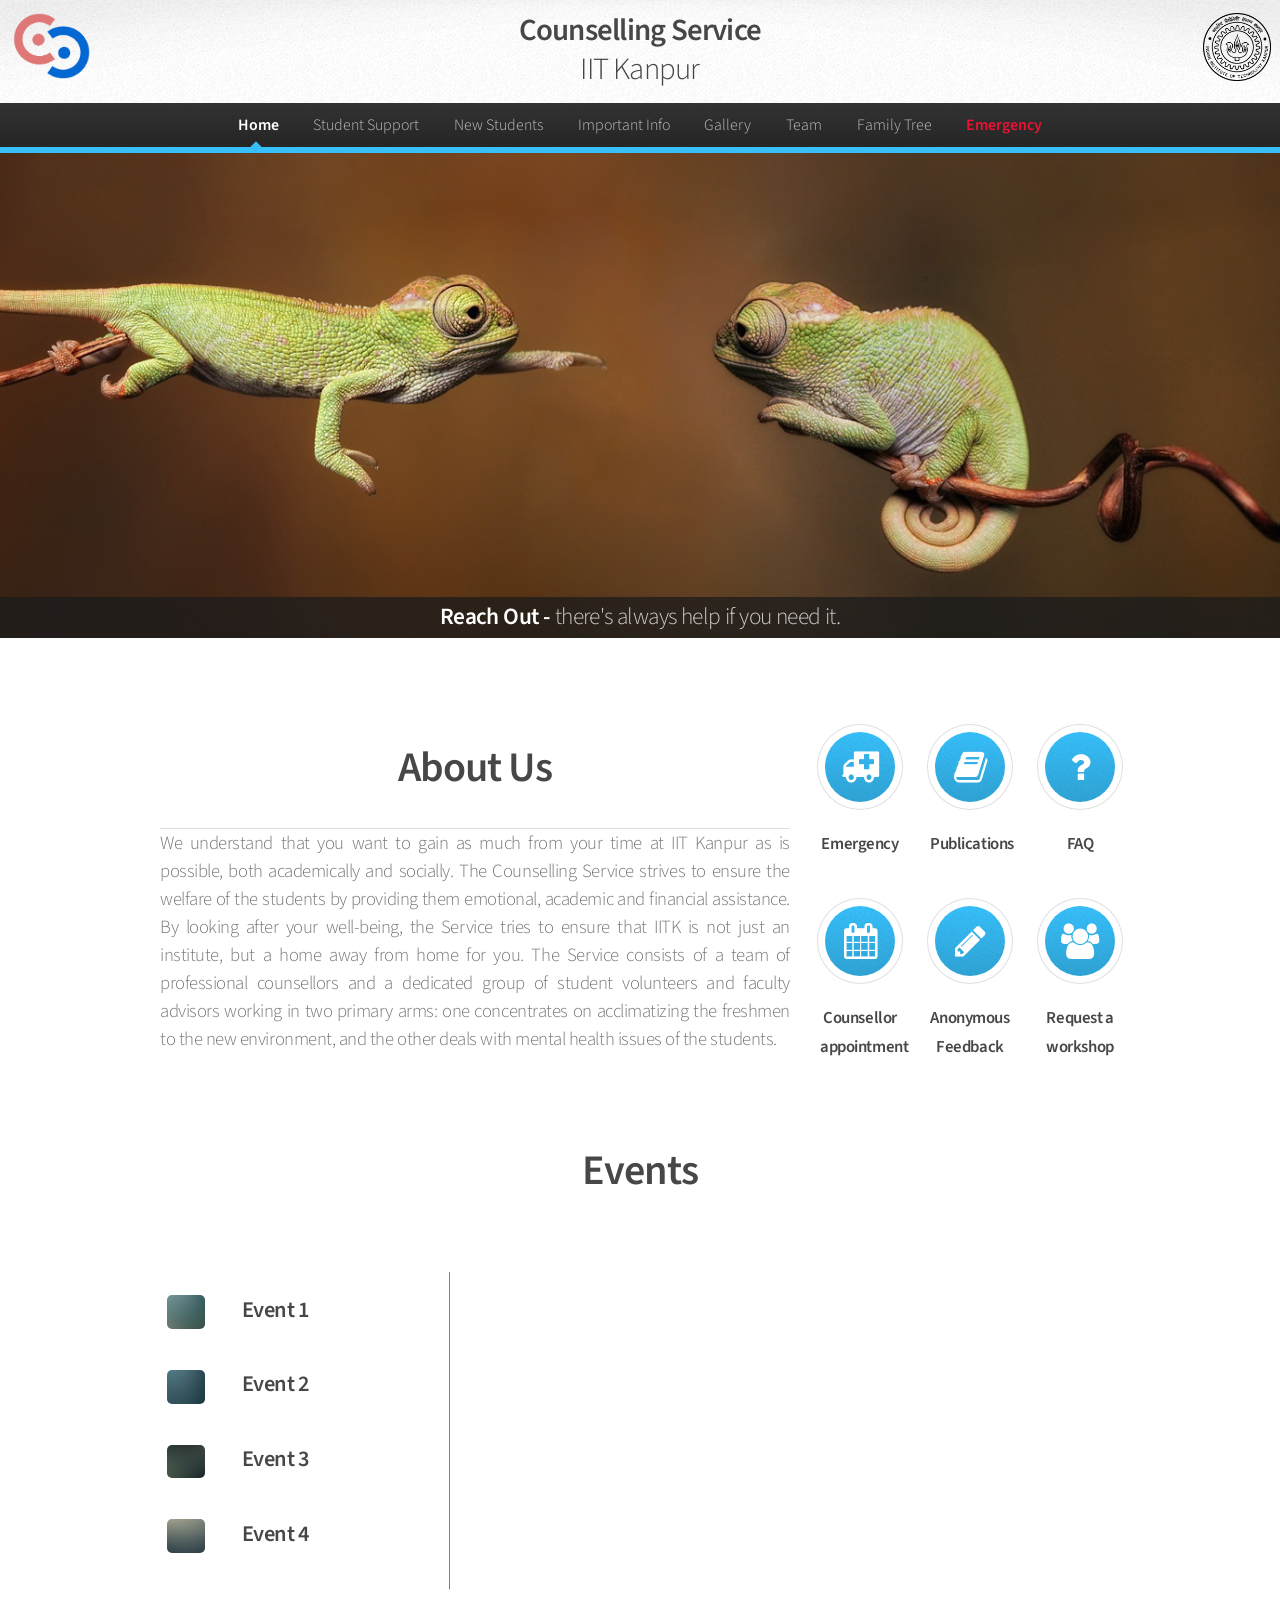
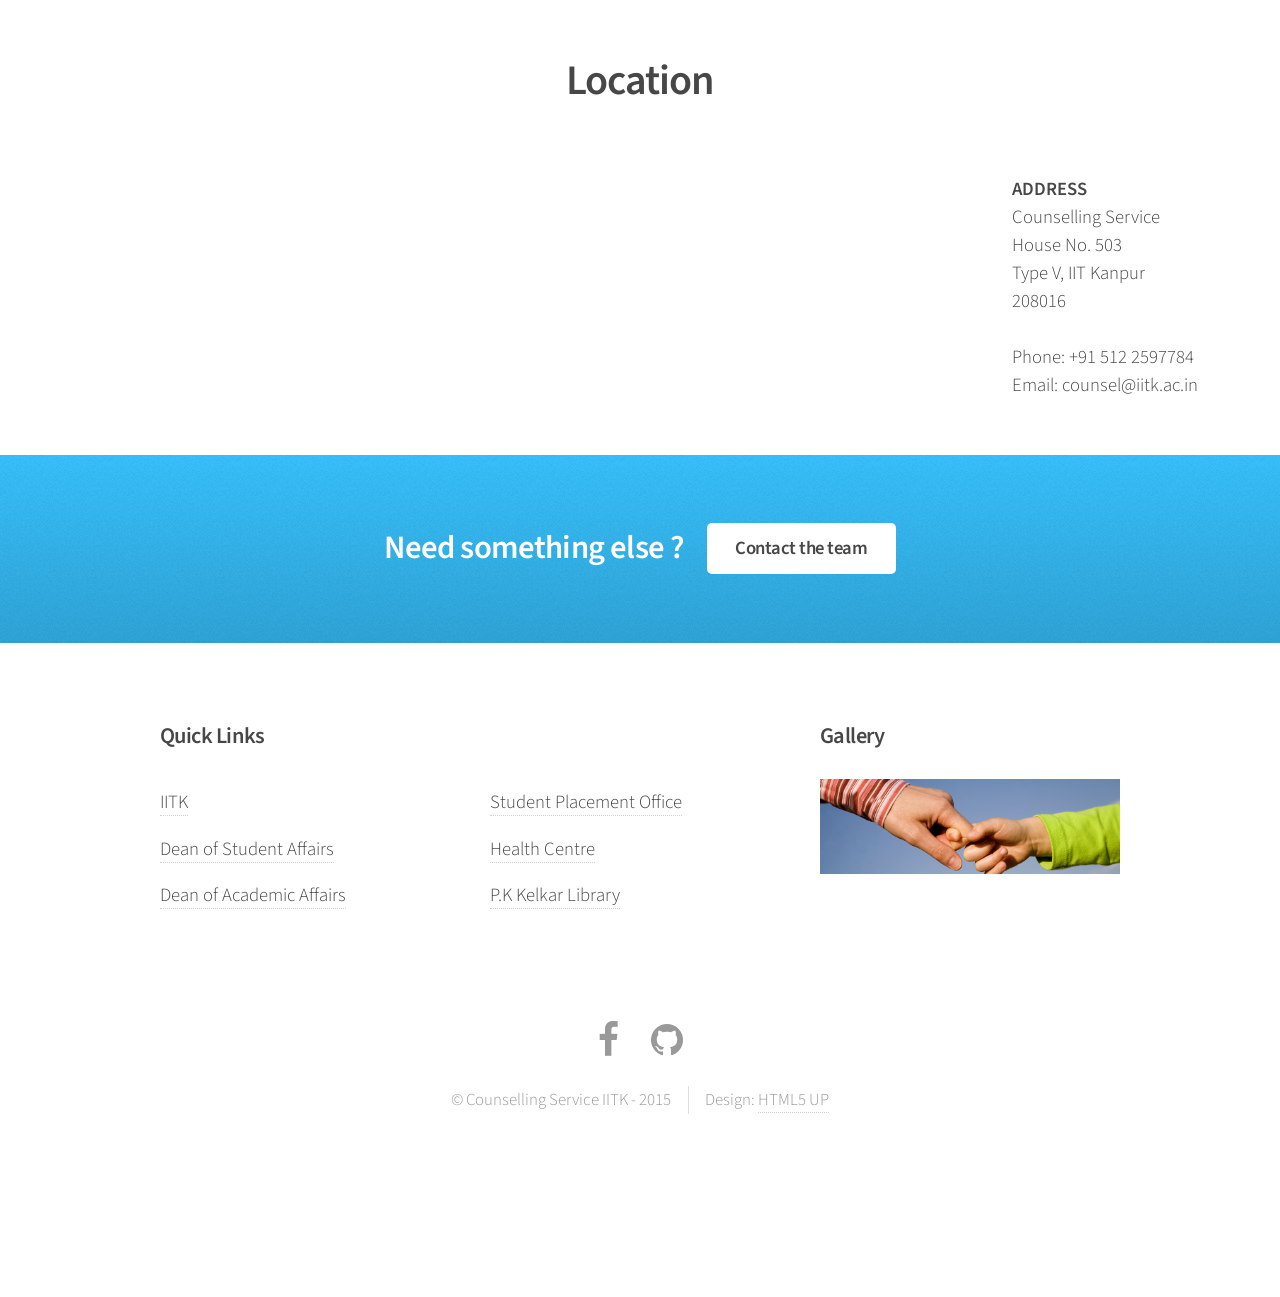
==== index.html @ bea27ace "Reset map size" ====
<!DOCTYPE HTML>
<html>
	<head>
		<title>Counselling Service, IITK</title>
		<link rel="shortcut icon" href="images/logo.png">
		<meta http-equiv="content-type" content="text/html; charset=utf-8" />
		<meta name="description" content="" />
		<meta name="keywords" content="" />
		<!--[if lte IE 8]><script src="css/ie/html5shiv.js"></script><![endif]-->
		<script src="js/jquery.min.js"></script>
		<script src="js/jquery.dropotron.min.js"></script>
		<script src="js/skel.min.js"></script>
		<script src="js/skel-layers.min.js"></script>
		<script src="js/responsiveslides.min.js"></script>
		<script type="text/javascript" src="fancybox/jquery.fancybox.pack.js"></script>
		<script src="js/init.js"></script>

		<noscript>
			<link rel="stylesheet" href="fancybox/jquery.fancybox.css" type="text/css" media="screen" />
			<link rel="stylesheet" href="css/skel.css" />
			<link rel="stylesheet" href="css/style.css" />
			<link rel="stylesheet" href="css/style-wide.css" />
		</noscript>
		<!--[if lte IE 8]><link rel="stylesheet" href="css/ie/v8.css" /><![endif]-->
		<script>
		    $(function() {
			$(".rslides").responsiveSlides({
			    speed: 1000,
			    random: true,
		    	});
			
			var fixmeTop = $('#nav').offset().top;       // get initial position of the element
			
			
			$(window).scroll(function() {                  // assign scroll event listener

			var currentScroll = $(window).scrollTop(); // get current position

			if (currentScroll >= fixmeTop) {           // apply position: fixed if you
			//window.alert(event_top);
			$('#nav').css({                      // scroll to that element or below it
			      padding: '0',
			      position: 'fixed',
			      left: '0',
			      width: '100%'
			});}
			
			else {                                   // apply position: static
			    $('#nav').css({                      // if you scroll above it
			    position: 'static'
			});
			}
			$('.Events').each(function(i){
			var bottom_of_object = $(this).offset().top + $(this).outerHeight();
			var bottom_of_window = $(window).scrollTop() + $(window).height();
					if (bottom_of_window > bottom_of_object){
						$(this).animate({'opacity':'1'},500);
					}

			});
				
			});
		    });
		</script>	
	</head>
	<body>

		<!-- Header -->
			<div id="header">
		    <!-- Next line is for the mobile version only -->
			    <h1 style = "display:none"><a href="index.html" id="logo">Counselling Service <em>IIT Kanpur</em></a></h1>
			    	
			    <!-- Logo -->
			    <div class = "row 0%">
				<div class = "4u">
				    <img src = "images/cs.png" style = "float:left; margin-left:3%;" width = "18%"/>
				</div>
				<div class = "4u"> 
				    <h1 align = "center" style="font-size:110%"><a href="index.html">Counselling Service</a><br><a href="http://www.iitk.ac.in" target = "blank"><em>IIT Kanpur</em></a></h1>
				</div>
				<div class ="4u">
				    <a href = "http://www.iitk.ac.in" target = "blank" ><img src = "images/iitk.png" style = "float:right; margin-right:2%" width = "16%"/i></a>
				</div>
			    </div>
			</div>		    
			<nav id="nav" style ="margin-top:0px;">
					<ul style = "font-size:85%">
						<li class="current"><a href="index.html">Home</a></li>
						<li>
							<a href="">Student Support</a>
							<ul>
								<li><br></li>
								<li><a href="#">Academic</a></li>
								<li><a href="#">Emotional Counselling</a></li>
								<li><a href="#">Student Benevolence Fund</a></li>
								<li><a href="#">Workshops and Sessions</a></li>
							</ul>
						</li>
						<li><a href="#">New Students</a></li>
						<li><a href="">Important Info</a>
					   		<ul>
							<li><br></li>
							<li><a href="#">Under-graduate</a></li>
							<li><a href="#">Post-graduate</a></li>
						    </ul>
						</li>
						<li><a href="#">Gallery</a></li>
						<li><a href="#">Team</a></li>
						<li><a href="family_tree/index.html">Family Tree</a></li>
						<li><b><a href="#" style ="color:#ee1132">Emergency</a></b></li>
					    
					</ul>
			</nav>

		<!-- Slideshow -->
			<section id="banner">
			    <!--	<ul class="rslides">
				    <li><img src="images/counsel1.jpg" alt=""></li>
				    <li><img src="images/counsel2.jpg" alt=""></li>
				    <li><img src="images/counsel3.jpg" alt=""></li>
				</ul> -->
			
			    <header>
		    		    <h2>Reach Out - <em>there's always help if you need it. </em></h2>
				</header>
			</section>
		<!-- Highlights -->
			<section class="wrapper style1">
				<div class="container" align = "center">
					<div class="row">
						<div class = "8u 12u(narrower)">
						<header class="major">
						<h2>About Us</h2>
						<p style ="font-size:100%">We understand that you want to gain as much from your time at IIT Kanpur as is possible, both academically and socially. The Counselling Service strives to ensure the welfare of the students by providing them emotional, academic and financial assistance. By looking after your well-being, the Service tries to ensure that IITK is not just an institute, but a home away from home for you. The Service consists of a team of professional counsellors and a dedicated group of student volunteers and faculty advisors working in two primary arms: one concentrates on acclimatizing the freshmen to the new environment, and the other deals with mental health issues of the students.</p>
						</header>
						</div>
						<div class = "4u 12u(narrower)">
						   <div class = "row">
						    	<section class="4u 12u(narrower)">
							    <div class="box highlight">
							    	<i class="icon major fa-ambulance"></i>
								<h3>Emergency</h3>
								<p>Emergency contact details and instructions.<br></p> <!-- Needed for the narrower viewport style. Its display is set to none in the normal css file -->
							    </div>
							</section>
							<section class="4u 12u(narrower)">
							    <div class="box highlight">
								<i class="icon major fa-book"></i>
								<h3>Publications</h3>
								<p>All our publications in one place<br></p>
							</section>
							
							<section class="4u 12u(narrower)">
							    <div class="box highlight">
								<i class="icon major fa-question"></i>
								<h3>FAQ</h3>
								<p>Answers to frequently answered questions.<br></p>
							    </div>
							</section>
						    	<section class="4u 12u(narrower)">
							    <div class="box highlight">
							    	<i class="icon major fa-calendar"></i>
								<h3>Counsellor appointment</h3>
								<p>Request an appoinment with a counsellor.<br></p> <!-- Needed for the narrower viewport style. Its display is set to none in the normal css file -->
							    </div>
							</section>
							<section class="4u 12u(narrower)">
							    <div class="box highlight">
								<i class="icon major fa-pencil"></i>
								<h3>Anonymous Feedback</h3>
								<p>Anonymously refer any person for assistance.<br></p>
							    </div>
							</section>
							<section class="4u 12u(narrower)">
							    <div class="box highlight">
								<i class="icon major fa-group"></i>
								<h3>Request a workshop</h3>
								<p>Want to have a certain workshop conducted ? Contact us through here.<br><br><br></p>
							</section>
						    </div>
						</div>
					</div>
				</div>
			</section>
		<header class = "major Events" style="background:#FFFFFF; padding: 0; margin: 0;">
		    <h2 style = "padding: 0; margin: 0">Events</h2>
		</header>
		    <section class="wrapper style1 ">
				<div class="container">
					<div class="4u 12u$(mobile) row" style="padding-left:2em; padding-top:1em; border-right: grey thin solid;">
						<section class="12u 12u(narrower) Events" style="padding:0;">
							<div>
								<a href="#" class="image left" style=" width:2em; height:2em;"><img src="images/pic01.jpg" alt="" /></a>
								<div class="inner">
									<h3>Event 1</h3>
									<!--p>Duis neque nisi, dapibus sed mattis et quis, nibh. Sed et dapibus nisl amet mattis, sed a rutrum accumsan sed. Suspendisse eu.</p-->
								</div>
							</div>
						</section>
						<section class="12u 12u(narrower) Events" style="padding:0;">
							<div >
								<a href="#" class="image left" style=" width:2em; height:2em;"><img src="images/pic02.jpg" alt="" /></a>
								<div class="inner">
									<h3>Event 2</h3>
									<!--p>Duis neque nisi, dapibus sed mattis et quis, nibh. Sed et dapibus nisl amet mattis, sed a rutrum accumsan sed. Suspendisse eu.</p-->
								</div>
							</div>
						</section>
				
						<section class="12u 12u(narrower) Events" style="padding:0;">
							<div>
								<a href="#" class="image left" style=" width:2em; height:2em;"><img src="images/pic03.jpg" alt="" /></a>
								<div class="inner">
									<h3>Event 3</h3>
									<!--p>Duis neque nisi, dapibus sed mattis et quis, nibh. Sed et dapibus nisl amet mattis, sed a rutrum accumsan sed. Suspendisse eu.</p-->
								</div>
							</div>
						</section>
						<section class="12u 12u(narrower) Events" style="padding:0;">
							<div >
								<a href="#" class="image left" style=" width:2em; height:2em;"><img src="images/pic04.jpg" alt="" /></a>
								<div class="inner">
									<h3>Event 4</h3>
									<!--p>Duis neque nisi, dapibus sed mattis et quis, nibh. Sed et dapibus nisl amet mattis, sed a rutrum accumsan sed. Suspendisse eu.</p-->
								</div>
							</div>
						</section>
					</div>
				</div>
			</section>
			<header class = "12u 12u$(mobilep) major" style="background:#FFFFFF; padding: 0, margin: 0;">
			<h2 style = "padding: 0; margin: 0">Location</h2>
		</header>
			<div class = "row">
			<br>
			<section class="9u 12u$(mobilep)">
			    <iframe height="300" width = "100%" frameborder="0" scrolling="no" marginheight="0" marginwidth="0" src="https://www.google.com/maps/embed?pb=!1m14!1m8!1m3!1d3570.2812690955584!2d80.23289299999999!3d26.511077000000004!3m2!1i1024!2i768!4f13.1!3m3!1m2!1s0x399c37aa4e0e230b%3A0x6cc97e0b89df1288!2sCounselling+Service%2CIIT+Kanpur!5e0!3m2!1sen!2s!4v1403568309372;z=6&amp;output=embed"></iframe>
			</section>
			<section class="3u 12u$(mobilep)">
			    <p style = "margin-left:10%">
			    <br>
			    <b>ADDRESS</b>
			    <br>
			    Counselling Service<br>
			    House No. 503<br>
			    Type V, IIT Kanpur<br>
			    208016<br>
			    <br>
			    Phone:    +91 512 2597784<br>
			    Email:      counsel@iitk.ac.in<br></p>
			</section>
			
			</div>
			<section id="cta" class="wrapper style3">
				<div class="container">
					<header>
						<h2>Need something else ?</h2>
						<a href="#" class="button">Contact the team</a>
					</header>
				</div>
			</section>

		<!-- Footer -->
			<div id="footer">
				<div class="container">
					<div class="row">
						<section class="8u 12u$(mobilep)">
							<h3 align = "left">Quick Links</h3>
						    <div class = "row">
							<div class ="6u">
							<ul class="links" align="left">
								<li><a href="http://www.iitk.ac.in" target = "blank">IITK</a></li>
								<li><a href="http://www.iitk.ac.in/dosa" target = "blank">Dean of Student Affairs</a></li>
								<li><a href="http://www.iitk.ac.in/doaa" target = "blank">Dean of Academic Affairs</a></li>
							</ul>
							</div>
							<div class ="6u">
							<ul class="links" align="left">   
							     <li><a href="http://spo.iitk.ac.in" target = "blank">Student Placement Office</a></li>
							    <li><a href="http://www.iitk.ac.in/hc" target = "blank">Health Centre</a></li>
							    <li><a href="http://pkklib.iitk.ac.in" target = "blank">P.K Kelkar Library</a></li>
							</ul>
							</div>
						</div>
						</section>
						<section class="4u 12u(narrower) 12u$(mobilep)">
						    <h3 align = "left">Gallery</h3>
						    <ul class = "rslides">
							<li><img src="images/counsel1.jpg" alt=""></li>
							<li><img src="images/counsel2.jpg" alt=""></li>
							<li><img src="images/counsel3.jpg" alt=""></li>
						    </ul> 
						</section>
					</div>
				</div>

				<!-- Icons -->
					<ul class="icons">
						<li><a href="https://www.facebook.com/CounsellingServiceIitKanpur" target ="blank" class="icon fa-facebook"><span class="label">Facebook</span></a></li>
						<li><a href="https://github.com/amlankar/cs_website/" target ="blank" class="icon fa-github"><span class="label">GitHub</span></a></li>
					</ul>

				<!-- Copyright -->
					<div class="copyright">
						<ul class="menu">
							<li>&copy; Counselling Service IITK - 2015</li><li>Design: <a href="http://html5up.net">HTML5 UP</a></li>
						</ul>
					</div>

			</div>

	</body>
</html>
---- css/skel.css ----
/* Resets (http://meyerweb.com/eric/tools/css/reset/ | v2.0 | 20110126 | License: none (public domain)) */

	html,body,div,span,applet,object,iframe,h1,h2,h3,h4,h5,h6,p,blockquote,pre,a,abbr,acronym,address,big,cite,code,del,dfn,em,img,ins,kbd,q,s,samp,small,strike,strong,sub,sup,tt,var,b,u,i,center,dl,dt,dd,ol,ul,li,fieldset,form,label,legend,table,caption,tbody,tfoot,thead,tr,th,td,article,aside,canvas,details,embed,figure,figcaption,footer,header,hgroup,menu,nav,output,ruby,section,summary,time,mark,audio,video{margin:0;padding:0;border:0;font-size:100%;font:inherit;vertical-align:baseline;}article,aside,details,figcaption,figure,footer,header,hgroup,menu,nav,section{display:block;}body{line-height:1;}ol,ul{list-style:none;}blockquote,q{quotes:none;}blockquote:before,blockquote:after,q:before,q:after{content:'';content:none;}table{border-collapse:collapse;border-spacing:0;}body{-webkit-text-size-adjust:none}

/* Box Model */

	*, *:before, *:after {
		-moz-box-sizing: border-box;
		-webkit-box-sizing: border-box;
		box-sizing: border-box;
	}

/* Container */

	.container {
		margin-left: auto;
		margin-right: auto;

		/* width: (containers) */
		width: 1200px;
	}

	/* Modifiers */

		/* 125% */
			.container.\31 25\25 {
				width: 100%;

				/* max-width: (containers * 1.25) */
				max-width: 1500px;

				/* min-width: (containers) */
				min-width: 1200px;
			}

		/* 75% */
			.container.\37 5\25 {

				/* width: (containers * 0.75) */
				width: 900px;

			}

		/* 50% */
			.container.\35 0\25 {

				/* width: (containers * 0.50) */
				width: 600px;

			}

		/* 25% */
			.container.\32 5\25 {

				/* width: (containers * 0.25) */
				width: 300px;

			}

/* Grid */

	.row {
		border-bottom: solid 1px transparent;
	}

	.row > * {
		float: left;
	}

	.row:after, .row:before {
		content: '';
		display: block;
		clear: both;
		height: 0;
	}

	.row.uniform > * > :first-child {
		margin-top: 0;
	}

	.row.uniform > * > :last-child {
		margin-bottom: 0;
	}

	/* Gutters */

		/* Normal */

			.row > * {
				/* padding: (gutters.horizontal) 0 0 (gutters.vertical) */
				padding: 40px 0 0 40px;
			}

			.row {
				/* margin: -(gutters.horizontal) 0 -1px -(gutters.vertical) */
				margin: -40px 0 -1px -40px;
			}

			.row.uniform > * {
				/* padding: (gutters.vertical) 0 0 (gutters.vertical) */
				padding: 40px 0 0 40px;
			}

			.row.uniform {
				/* margin: -(gutters.vertical) 0 -1px -(gutters.vertical) */
				margin: -40px 0 -1px -40px;
			}

		/* 200% */

			.row.\32 00\25 > * {
				/* padding: (gutters.horizontal) 0 0 (gutters.vertical) */
				padding: 80px 0 0 80px;
			}

			.row.\32 00\25 {
				/* margin: -(gutters.horizontal) 0 -1px -(gutters.vertical) */
				margin: -80px 0 -1px -80px;
			}

			.row.uniform.\32 00\25 > * {
				/* padding: (gutters.vertical) 0 0 (gutters.vertical) */
				padding: 80px 0 0 80px;
			}

			.row.uniform.\32 00\25 {
				/* margin: -(gutters.vertical) 0 -1px -(gutters.vertical) */
				margin: -80px 0 -1px -80px;
			}

		/* 150% */

			.row.\31 50\25 > * {
				/* padding: (gutters.horizontal) 0 0 (gutters.vertical) */
				padding: 60px 0 0 60px;
			}

			.row.\31 50\25 {
				/* margin: -(gutters.horizontal) 0 -1px -(gutters.vertical) */
				margin: -60px 0 -1px -60px;
			}

			.row.uniform.\31 50\25 > * {
				/* padding: (gutters.vertical) 0 0 (gutters.vertical) */
				padding: 60px 0 0 60px;
			}

			.row.uniform.\31 50\25 {
				/* margin: -(gutters.vertical) 0 -1px -(gutters.vertical) */
				margin: -60px 0 -1px -60px;
			}

		/* 50% */

			.row.\35 0\25 > * {
				/* padding: (gutters.horizontal) 0 0 (gutters.vertical) */
				padding: 20px 0 0 20px;
			}

			.row.\35 0\25 {
				/* margin: -(gutters.horizontal) 0 -1px -(gutters.vertical) */
				margin: -20px 0 -1px -20px;
			}

			.row.uniform.\35 0\25 > * {
				/* padding: (gutters.vertical) 0 0 (gutters.vertical) */
				padding: 20px 0 0 20px;
			}

			.row.uniform.\35 0\25 {
				/* margin: -(gutters.vertical) 0 -1px -(gutters.vertical) */
				margin: -20px 0 -1px -20px;
			}

		/* 25% */

			.row.\32 5\25 > * {
				/* padding: (gutters.horizontal) 0 0 (gutters.vertical) */
				padding: 10px 0 0 10px;
			}

			.row.\32 5\25 {
				/* margin: -(gutters.horizontal) 0 -1px -(gutters.vertical) */
				margin: -10px 0 -1px -10px;
			}

			.row.uniform.\32 5\25 > * {
				/* padding: (gutters.vertical) 0 0 (gutters.vertical) */
				padding: 10px 0 0 10px;
			}

			.row.uniform.\32 5\25 {
				/* margin: -(gutters.vertical) 0 -1px -(gutters.vertical) */
				margin: -10px 0 -1px -10px;
			}

		/* 0% */

			.row.\30 \25 > * {
				padding: 0;
			}

			.row.\30 \25 {
				margin: 0 0 -1px 0;
			}

	/* Cells */

		.\31 2u, .\31 2u\24 { width: 100%; clear: none; margin-left: 0; }
		.\31 1u, .\31 1u\24 { width: 91.6666666667%; clear: none; margin-left: 0; }
		.\31 0u, .\31 0u\24 { width: 83.3333333333%; clear: none; margin-left: 0; }
		.\39 u, .\39 u\24 { width: 75%; clear: none; margin-left: 0; }
		.\38 u, .\38 u\24 { width: 66.6666666667%; clear: none; margin-left: 0; }
		.\37 u, .\37 u\24 { width: 58.3333333333%; clear: none; margin-left: 0; }
		.\36 u, .\36 u\24 { width: 50%; clear: none; margin-left: 0; }
		.\35 u, .\35 u\24 { width: 41.6666666667%; clear: none; margin-left: 0; }
		.\34 u, .\34 u\24 { width: 33.3333333333%; clear: none; margin-left: 0; }
		.\33 u, .\33 u\24 { width: 25%; clear: none; margin-left: 0; }
		.\32 u, .\32 u\24 { width: 16.6666666667%; clear: none; margin-left: 0; }
		.\31 u, .\31 u\24 { width: 8.3333333333%; clear: none; margin-left: 0; }

		.\31 2u\24 + *,
		.\31 1u\24 + *,
		.\31 0u\24 + *,
		.\39 u\24 + *,
		.\38 u\24 + *,
		.\37 u\24 + *,
		.\36 u\24 + *,
		.\35 u\24 + *,
		.\34 u\24 + *,
		.\33 u\24 + *,
		.\32 u\24 + *,
		.\31 u\24 + * {
			clear: left;
		}

		.\-11u { margin-left: 91.6666666667% }
		.\-10u { margin-left: 83.3333333333% }
		.\-9u { margin-left: 75% }
		.\-8u { margin-left: 66.6666666667% }
		.\-7u { margin-left: 58.3333333333% }
		.\-6u { margin-left: 50% }
		.\-5u { margin-left: 41.6666666667% }
		.\-4u { margin-left: 33.3333333333% }
		.\-3u { margin-left: 25% }
		.\-2u { margin-left: 16.6666666667% }
		.\-1u { margin-left: 8.3333333333% }
---- css/style.css ----
@import url("font-awesome.min.css");
@import url("http://fonts.googleapis.com/css?family=Source+Sans+Pro:300,300italic,600,600italic");

/*
	Arcana by HTML5 UP
	html5up.net | @n33co
	Free for personal and commercial use under the CCA 3.0 license (html5up.net/license)
*/

/* Basic */

	body,
	#skel-layers-wrapper {
		background: #FFFFFF; 
	}

	body.is-loading * {
		-moz-transition: none !important;
		-webkit-transition: none !important;
		-o-transition: none !important;
		-ms-transition: none !important;
		transition: none !important;
		-moz-animation: none !important;
		-webkit-animation: none !important;
		-o-animation: none !important;
		-ms-animation: none !important;
		animation: none !important;
	}

	body, input, select, textarea {
		color: #474747;
		font-family: 'Source Sans Pro', sans-serif;
		font-size: 16pt;
		font-weight: 300;
		line-height: 1.65em;
	}

	a {
		-moz-transition: color 0.2s ease-in-out, border-color 0.2s ease-in-out, opacity 0.2s ease-in-out;
		-webkit-transition: color 0.2s ease-in-out, border-color 0.2s ease-in-out, opacity 0.2s ease-in-out;
		-o-transition: color 0.2s ease-in-out, border-color 0.2s ease-in-out, opacity 0.2s ease-in-out;
		-ms-transition: color 0.2s ease-in-out, border-color 0.2s ease-in-out, opacity 0.2s ease-in-out;
		transition: color 0.2s ease-in-out, border-color 0.2s ease-in-out, opacity 0.2s ease-in-out;
		color: #37c0fb;
		text-decoration: none;
		border-bottom: dotted 1px;
	}

		a:hover {
			color: #37c0fb;
			border-bottom-color: transparent;
		}

	strong, b {
		font-weight: 600;
	}

	em, i {
		font-style: italic;
	}

	p, ul, ol, dl, table, blockquote {
		margin: 0 0 2em 0;
	}

	h1, h2, h3, h4, h5, h6 {
		color: inherit;
		font-weight: 600;
		line-height: 1.75em;
		margin-bottom: 1em;
	}

		h1 a, h2 a, h3 a, h4 a, h5 a, h6 a {
			color: inherit;
			text-decoration: none;
		}

		h1 em, h2 em, h3 em, h4 em, h5 em, h6 em {
			font-style: normal;
			font-weight: 300;
		}

	h2 {
		font-size: 1.75em;
		letter-spacing: -0.025em;
	}

	h3 {
		font-size: 1.2em;
		letter-spacing: -0.025em;
	}

	sub {
		font-size: 0.8em;
		position: relative;
		top: 0.5em;
	}

	sup {
		font-size: 0.8em;
		position: relative;
		top: -0.5em;
	}

	hr {
		border-top: solid 1px #e0e0e0;
		border: 0;
		margin-bottom: 1.5em;
	}

	blockquote {
		border-left: solid 0.5em #e0e0e0;
		font-style: italic;
		padding: 1em 0 1em 2em;
	}

	section.special, article.special {
		text-align: center;
	}

	header p {
		color: #777777;
		font-size: 1.25em;
		position: relative;
		margin-top: -1.25em;
		margin-bottom: 2.25em;
	}

	header.major {
		text-align: center;
		margin: 0 0 0 0;
	}

		header.major h2 {
			font-size: 2.25em;
		}

		header.major p {
			position: relative;
			text-align: justify;
			border-top: solid 1px #e0e0e0;
			padding: 0 0 0 0;
			margin: 0;
			top: -1em;
			font-size: 1.5em;
			letter-spacing: -0.025em;
		}

	footer {
		margin: 0 0 3em 0;
	}

		footer > :last-child {
			margin-bottom: 0;
		}

		footer.major {
			padding-top: 3em;
		}

/* Form */

	input[type="text"],
	input[type="password"],
	input[type="email"],
	textarea {
		-moz-appearance: none;
		-webkit-appearance: none;
		-o-appearance: none;
		-ms-appearance: none;
		appearance: none;
		-moz-transition: border-color 0.2s ease-in-out;
		-webkit-transition: border-color 0.2s ease-in-out;
		-o-transition: border-color 0.2s ease-in-out;
		-ms-transition: border-color 0.2s ease-in-out;
		transition: border-color 0.2s ease-in-out;
		background: #fff;
		border: solid 1px #e0e0e0;
		border-radius: 5px;
		color: inherit;
		display: block;
		outline: 0;
		padding: 0.75em;
		text-decoration: none;
		width: 100%;
	}

		input[type="text"]:focus,
		input[type="password"]:focus,
		input[type="email"]:focus,
		textarea:focus {
			border-color: #37c0fb;
		}

	input[type="text"],
	input[type="password"],
	input[type="email"] {
		line-height: 1em;
	}

	label {
		display: block;
		color: inherit;
		font-weight: 600;
		line-height: 1.75em;
		margin-bottom: 0.5em;
	}

	::-webkit-input-placeholder {
		color: #999999;
		position: relative;
		top: 3px;
	}

	:-moz-placeholder {
		color: #999999;
	}

	::-moz-placeholder {
		color: #999999;
	}

	:-ms-input-placeholder {
		color: #999999;
	}

	.formerize-placeholder {
		color: #999999;
	}

/* Image */

	.image {
		border: 0;
		display: inline-block;
		position: relative;
		border-radius: 5px;
	}

		.image img {
			display: block;
			border-radius: 5px;
		}

		.image.left {
			display: block;
			float: left;
			margin: 0 2em 2em 0;
			position: relative;
			top: 0.25em;
		}

			.image.left img {
				display: block;
				width: 100%;
			}

		.image.fit {
			display: block;
		}

			.image.fit img {
				display: block;
				width: 100%;
			}

		.image.featured {
			display: block;
			margin: 0 0 2em 0;
		}

			.image.featured img {
				display: block;
				width: 100%;
			}

/* Icon */

	.icon {
		position: relative;
		text-decoration: none;
	}

		.icon:before {
			-moz-osx-font-smoothing: grayscale;
			-webkit-font-smoothing: antialiased;
			font-family: FontAwesome;
			font-style: normal;
			font-weight: normal;
			text-transform: none !important;
		}

		.icon > .label {
			display: none;
		}

		.icon.major {
			text-align: center;
			cursor: default;
			background-color: #37c0fb;
			background-image: -moz-linear-gradient(top, rgba(0,0,0,0), rgba(0,0,0,0.15)), url("images/bg01.png");
			background-image: -webkit-linear-gradient(top, rgba(0,0,0,0), rgba(0,0,0,0.15)), url("images/bg01.png");
			background-image: -o-linear-gradient(top, rgba(0,0,0,0), rgba(0,0,0,0.15)), url("images/bg01.png");
			background-image: -ms-linear-gradient(top, rgba(0,0,0,0), rgba(0,0,0,0.15)), url("images/bg01.png");
			background-image: linear-gradient(top, rgba(0,0,0,0), rgba(0,0,0,0.15)), url("images/bg01.png");
			color: white;
			border-radius: 100%;
			display: inline-block;
			width: 5em;
			height: 5em;
			line-height: 5em;
			box-shadow: 0 0 0 7px white, 0 0 0 8px #e0e0e0;
			margin: 0 0 2em 0;
		}

			.icon.major:before {
				font-size: 36px;
			}

/* Lists */

	ol.default {
		list-style: decimal;
		padding-left: 1.25em;
	}

		ol.default li {
			padding-left: 0.25em;
		}

	ul.default {
		list-style: disc;
		padding-left: 1em;
	}

		ul.default li {
			padding-left: 0.5em;
		}

	ul.links li {
		line-height: 2.5em;
	}

	ul.icons {
		cursor: default;
	}

		ul.icons li {
			display: inline-block;
			line-height: 1em;
			padding-left: 1.5em;
		}

			ul.icons li:first-child {
				padding-left: 0;
			}

			ul.icons li a, ul.icons li span {
				font-size: 2em;
				border: 0;
			}

	ul.actions {
		cursor: default;
	}

		ul.actions:last-child {
			margin-bottom: 0;
		}

		ul.actions li {
			display: inline-block;
			padding: 0 0 0 1.5em;
		}

			ul.actions li:first-child {
				padding: 0;
			}

		ul.actions.vertical li {
			display: block;
			padding: 1.5em 0 0 0;
		}

			ul.actions.vertical li:first-child {
				padding: 0;
			}

	ul.menu li {
		border-left: solid 1px #e0e0e0;
		display: inline-block;
		padding: 0 0 0 1em;
		margin: 0 0 0 1em;
	}

		ul.menu li:first-child {
			border-left: 0;
			margin-left: 0;
			padding-left: 0;
		}

/* Tables */

	table {
		width: 100%;
	}

		table.default {
			width: 100%;
		}

			table.default tbody tr {
				border-bottom: solid 1px #e0e0e0;
			}

			table.default td {
				padding: 0.5em 1em 0.5em 1em;
			}

			table.default th {
				font-weight: 600;
				padding: 0.5em 1em 0.5em 1em;
				text-align: left;
			}

			table.default thead {
				background-color: #555555;
				background-image: -moz-linear-gradient(top, rgba(0,0,0,0), rgba(0,0,0,0.15)), url("images/bg01.png");
				background-image: -webkit-linear-gradient(top, rgba(0,0,0,0), rgba(0,0,0,0.15)), url("images/bg01.png");
				background-image: -o-linear-gradient(top, rgba(0,0,0,0), rgba(0,0,0,0.15)), url("images/bg01.png");
				background-image: -ms-linear-gradient(top, rgba(0,0,0,0), rgba(0,0,0,0.15)), url("images/bg01.png");
				background-image: linear-gradient(top, rgba(0,0,0,0), rgba(0,0,0,0.15)), url("images/bg01.png");
				color: #fff;
			}

/* Button */

	input[type="submit"],
	input[type="reset"],
	input[type="button"],
	.button {
		-moz-appearance: none;
		-webkit-appearance: none;
		-o-appearance: none;
		-ms-appearance: none;
		appearance: none;
		-moz-transition: background-color 0.2s ease-in-out, color 0.2s ease-in-out, box-shadow 0.2s ease-in-out;
		-webkit-transition: background-color 0.2s ease-in-out, color 0.2s ease-in-out, box-shadow 0.2s ease-in-out;
		-o-transition: background-color 0.2s ease-in-out, color 0.2s ease-in-out, box-shadow 0.2s ease-in-out;
		-ms-transition: background-color 0.2s ease-in-out, color 0.2s ease-in-out, box-shadow 0.2s ease-in-out;
		transition: background-color 0.2s ease-in-out, color 0.2s ease-in-out, box-shadow 0.2s ease-in-out;
		background-color: #37c0fb;
		background-image: -moz-linear-gradient(top, rgba(0,0,0,0), rgba(0,0,0,0.15)), url("images/bg01.png");
		background-image: -webkit-linear-gradient(top, rgba(0,0,0,0), rgba(0,0,0,0.15)), url("images/bg01.png");
		background-image: -o-linear-gradient(top, rgba(0,0,0,0), rgba(0,0,0,0.15)), url("images/bg01.png");
		background-image: -ms-linear-gradient(top, rgba(0,0,0,0), rgba(0,0,0,0.15)), url("images/bg01.png");
		background-image: linear-gradient(top, rgba(0,0,0,0), rgba(0,0,0,0.15)), url("images/bg01.png");
		border-radius: 5px;
		border: 0;
		color: white;
		cursor: pointer;
		display: inline-block;
		padding: 0 1.5em;
		line-height: 2.75em;
		min-width: 9em;
		text-align: center;
		text-decoration: none;
		font-weight: 600;
		letter-spacing: -0.025em;
	}

		input[type="submit"]:hover,
		input[type="reset"]:hover,
		input[type="button"]:hover,
		.button:hover {
			background-color: #50c8fb;
			color: white !important;
		}

		input[type="submit"]:active,
		input[type="reset"]:active,
		input[type="button"]:active,
		.button:active {
			background-color: #1eb8fb;
			color: white;
		}

		input[type="submit"].alt,
		input[type="reset"].alt,
		input[type="button"].alt,
		.button.alt {
			background-color: #555555;
			color: #fff;
		}

			input[type="submit"].alt:hover,
			input[type="reset"].alt:hover,
			input[type="button"].alt:hover,
			.button.alt:hover {
				background-color: #626262;
			}

			input[type="submit"].alt:active,
			input[type="reset"].alt:active,
			input[type="button"].alt:active,
			.button.alt:active {
				background-color: #484848;
			}

		input[type="submit"].icon:before,
		input[type="reset"].icon:before,
		input[type="button"].icon:before,
		.button.icon:before {
			margin-right: 0.5em;
		}

		input[type="submit"].fit,
		input[type="reset"].fit,
		input[type="button"].fit,
		.button.fit {
			width: 100%;
		}

		input[type="submit"].small,
		input[type="reset"].small,
		input[type="button"].small,
		.button.small {
			font-size: 0.8em;
		}

/* Box */

	.box.highlight {
		text-align: center;
		font-size: 75%;
	}
	    .box.highlight p{
		display: none;
	    }
	.box.post {
		position: relative;
		margin: 0 0 2em 0;
	}

		.box.post:after {
			content: '';
			display: block;
			clear: both;
		}

		.box.post .inner {
			margin-left: calc(30% + 2em);
		}

			.box.post .inner > :last-child {
				margin-bottom: 0;
			}

		.box.post .image {
			width: 30%;
			margin: 0;
		}

/* Header */

	#header {
		text-align: center;
		padding: 1% 0 0 0;
		background-color: #fff;
		background-image: url("images/bg02.png"), url("images/bg02.png"), url("images/bg01.png");
		background-position: top left,					top left,					top left;
		background-size: 100% 6em,					100% 6em,					auto;
		background-repeat: no-repeat,					no-repeat,					repeat;
	}

		#header h1 {
			padding: 0 0 3% 0;
			margin: 0;
		}

			#header h1 a {
				font-size: 1.5em;
				letter-spacing: -0.025em;
				border: 0;
			}

	#nav {
		text-align: center;
		cursor: default;
		background-color: #333;
		background-image: -moz-linear-gradient(top, rgba(0,0,0,0), rgba(0,0,0,0.3)), url("images/bg01.png");
		background-image: -webkit-linear-gradient(top, rgba(0,0,0,0), rgba(0,0,0,0.3)), url("images/bg01.png");
		background-image: -o-linear-gradient(top, rgba(0,0,0,0), rgba(0,0,0,0.3)), url("images/bg01.png");
		background-image: -ms-linear-gradient(top, rgba(0,0,0,0), rgba(0,0,0,0.3)), url("images/bg01.png");
		background-image: linear-gradient(top, rgba(0,0,0,0), rgba(0,0,0,0.3)), url("images/bg01.png");
		padding: 0;
		top: inherit;
		z-index: 9999;
		
	}

		#nav:after {
			content: '';
			display: block;
			width: 100%;
			height: 0.3em;
			background-color: #37c0fb;
		}

		#nav > ul {
			margin: 0;
		}
			#nav > ul > li {
				position: relative;
				display: inline-block;
				margin-left: 1em;
			}

				#nav > ul > li a {
					color: #c0c0c0;
					text-decoration: none;
					border: 0;
					display: block;
					padding: 0.5em 0.5em 0.5em 0.5em;
				}

				#nav > ul > li:first-child {
					margin-left: 0;
				}

				#nav > ul > li:hover a {
					color: #fff;
				}

				#nav > ul > li.current {
					font-weight: 600;
				}

					#nav > ul > li.current:before {
						-moz-transform: rotateZ(45deg);
						-webkit-transform: rotateZ(45deg);
						-o-transform: rotateZ(45deg);
						-ms-transform: rotateZ(45deg);
						transform: rotateZ(45deg);
						width: 0.5em;
						height: 0.5em;
						content: '';
						display: block;
						position: absolute;
						bottom: -0.2em;
						left: 50%;
						margin-left: -0.375em;
						background-color: #37c0fb;
						background-image: url("images/bg01.png");
					}

					#nav > ul > li.current a {
						color: #fff;
					}

				#nav > ul > li.active a {
					color: #fff;
				}

					#nav > ul > li.active.current:before {
						opacity: 0;
					}

				#nav > ul > li > ul {
					display: none;
				}

/* Dropotron */

	.dropotron {
		background-color: #333;
		background-image: -moz-linear-gradient(top, rgba(0,0,0,0.3), rgba(0,0,0,0)), url("images/bg01.png");
		background-image: -webkit-linear-gradient(top, rgba(0,0,0,0.3), rgba(0,0,0,0)), url("images/bg01.png");
		background-image: -o-linear-gradient(top, rgba(0,0,0,0.3), rgba(0,0,0,0)), url("images/bg01.png");
		background-image: -ms-linear-gradient(top, rgba(0,0,0,0.3), rgba(0,0,0,0)), url("images/bg01.png");
		background-image: linear-gradient(top, rgba(0,0,0,0.3), rgba(0,0,0,0)), url("images/bg01.png");
		border-radius: 5px;
		color: #fff;
		min-width: 10em;
		padding: 1em 0;
		text-align: left;
		box-shadow: 0 1em 1em 0 rgba(0, 0, 0, 0.5);
	
	}

		.dropotron > li {
			line-height: 2em;
			padding: 0 1.1em 0 1em;
		}

			.dropotron > li > a {
				color: #c0c0c0;
				text-decoration: none;
				border: 0;
			}

			.dropotron > li.active > a, .dropotron > li:hover > a {
				color: #fff;
			}

		.dropotron.level-0 {
			border-radius: 0 0 5px 5px;
			font-size: 0.9em;
			padding-top: 0;
			margin-top: -1px;
		}

/* Slideshow */
.rslides {
  position: relative;
  list-style: none;
  overflow: hidden;
  width: 100%;
  padding: 0;
  margin: 0;
  }

.rslides li {
  -webkit-backface-visibility: hidden;
  position: absolute;
  display: none;
  width: 100%;
  left: 0;
  top: 0;
  }

.rslides li:first-child {
  position: relative;
  display: block;
  float: left;
  }

.rslides img {
  display: block;
  height: auto;
  float: left;
  width: 100%;
  border: 0;
  }


/*Banner*/
	#banner_left{
		background-image: url("../images/counsel2.jpg");
		background-position: center center;
		background-size: cover;
		height: 15em;
		text-align: center;
		position: relative;
	
	}
		#banner_left header{
			position: absolute;
			bottom: 0;
			left: 0;
			width: 100%;

			background: #212121;
			background: rgba(27, 27, 27, 0.75);
			color: #fff;
			padding: 0 0;
		
		}
		#banner_left header h2 {
				display: inline-block;
				margin: 0;
				font-size: 1.25em;
				vertical-align: middle;
			}

				#banner_left header h2 em {
					opacity: 0.75;
				}

				#banner_left header h2 a {
					border-bottom-color: rgba(255, 255, 255, 0.5);
				}

					#banner_left header h2 a:hover {
						border-bottom-color: transparent;
					}

	#banner {
		background-image: url("../images/counsel2.jpg");
		background-position: center center;
		background-size: cover;
		height: 26em;
		text-align: center;
		position: relative;
	}

		#banner header {
			position: absolute;
			bottom: 0;
			left: 0;
			width: 100%;
			background: #212121;
			background: rgba(27, 27, 27, 0.75);
			color: #fff;
			padding: 0 0;
		}

			#banner header h2 {
				display: inline-block;
				margin: 0;
				font-size: 1.25em;
				vertical-align: middle;
			}

				#banner header h2 em {
					opacity: 0.75;
				}

				#banner header h2 a {
					border-bottom-color: rgba(255, 255, 255, 0.5);
				}

					#banner header h2 a:hover {
						border-bottom-color: transparent;
					}

			#banner header .button {
				vertical-align: middle;
				margin-left: 1em;
			}

/* Wrapper */

	.wrapper {
		padding: 5em 0 3em 0;
	}

		.wrapper.style1 {
			background: #fff;
		}

		.wrapper.style2 {
			background-color: #fff;
			background-image: url("images/bg02.png"), url("images/bg03.png"), url("images/bg01.png");
			background-position: top left,						bottom left,					top left;
			background-size: 100% 6em,						100% 6em,						auto;
			background-repeat: no-repeat,						no-repeat,						repeat;
		}

		.wrapper.style3 {
			background-color: #37c0fb;
			background-image: -moz-linear-gradient(top, rgba(0,0,0,0), rgba(0,0,0,0.15)), url("images/bg01.png");
			background-image: -webkit-linear-gradient(top, rgba(0,0,0,0), rgba(0,0,0,0.15)), url("images/bg01.png");
			background-image: -o-linear-gradient(top, rgba(0,0,0,0), rgba(0,0,0,0.15)), url("images/bg01.png");
			background-image: -ms-linear-gradient(top, rgba(0,0,0,0), rgba(0,0,0,0.15)), url("images/bg01.png");
			background-image: linear-gradient(top, rgba(0,0,0,0), rgba(0,0,0,0.15)), url("images/bg01.png");
			color: white;
		}

			.wrapper.style3 .button {
				background: white;
				color: #474747;
			}

				.wrapper.style3 .button:hover {
					color: #37c0fb !important;
				}

/* CTA */

	#cta {
		text-align: center;
		padding: 3.5em 0;
	}

		#cta header h2 {
			display: inline-block;
			vertical-align: middle;
			margin: 0;
		}

		#cta header .button {
			vertical-align: middle;
			margin-left: 1em;
		}

/* Footer */

	#footer {
		padding: 4em 0 8em 0;
	}

		#footer a {
			color: inherit;
			border-bottom-color: rgba(71, 71, 71, 0.25);
		}

			#footer a:hover {
				color: #37c0fb;
				border-bottom-color: transparent;
			}

		#footer .container {
			margin-bottom: 4em;
		}

		#footer .icons {
			text-align: center;
			margin: 0;
		}

			#footer .icons a {
				color: #999999;
			}

				#footer .icons a:hover {
					color: #2C1CB6;
				}

		#footer .copyright {
			color: #999999;
			margin-top: 1.5em;
			text-align: center;
			font-size: 0.9em;
		}
		.Events{
			opacity: 0;
			padding: 0 0 0 0;
		}
---- css/style-wide.css ----
/*
	Arcana by HTML5 UP
	html5up.net | @n33co
	Free for personal and commercial use under the CCA 3.0 license (html5up.net/license)
*/

/* Basic */

	body, input, select, textarea {
		font-size: 14pt;
		line-height: 1.5em;
	}
---- css/ie/v8.css ----
/*
	Arcana by HTML5 UP
	html5up.net | @n33co
	Free for personal and commercial use under the CCA 3.0 license (html5up.net/license)
*/

/* Form */

	input[type="text"],
	input[type="password"],
	input[type="email"],
	textarea {
		position: relative;
		-ms-behavior: url("css/ie/PIE.htc");
	}

/* Image */

	.image {
		-ms-behavior: url("css/ie/PIE.htc");
	}

		.image img {
			position: relative;
			-ms-behavior: url("css/ie/PIE.htc");
		}

/* Icon */

	.icon.major {
		position: relative;
		-ms-behavior: url("css/ie/PIE.htc");
	}

/* Button */

	input[type="submit"],
	input[type="reset"],
	input[type="button"],
	.button {
		position: relative;
		-ms-behavior: url("css/ie/PIE.htc");
	}

/* Box */

	.box.post .inner {
		margin-left: 35%;
	}

/* Header */

	#nav > ul > li.current:before {
		display: none;
	}

/* Dropotron */

	.dropotron {
		-ms-behavior: url("css/ie/PIE.htc");
	}

/* Banner */

	#banner {
		-ms-behavior: url("css/ie/backgroundsize.min.htc");
	}

/* Wrapper */

	.wrapper.style2 {
		background: #fdfdfd url("../images/bg01.png");
	}
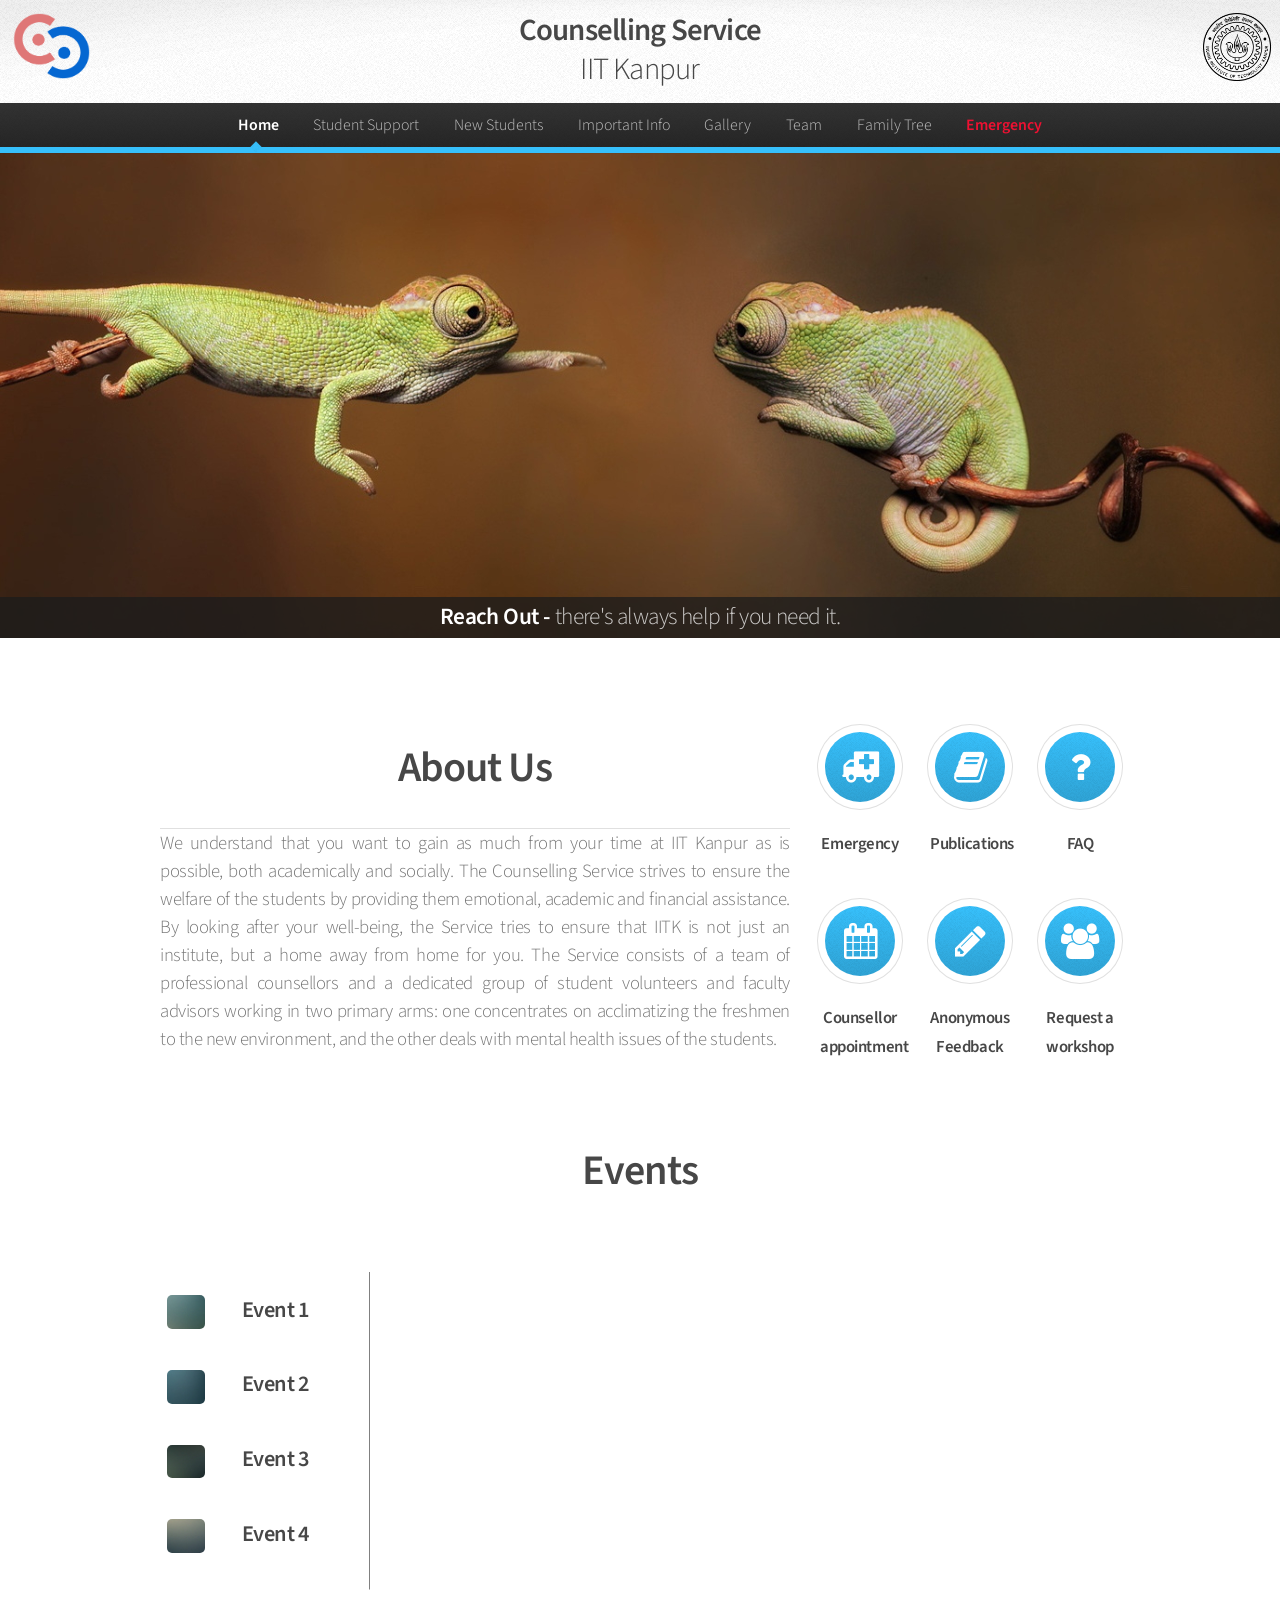
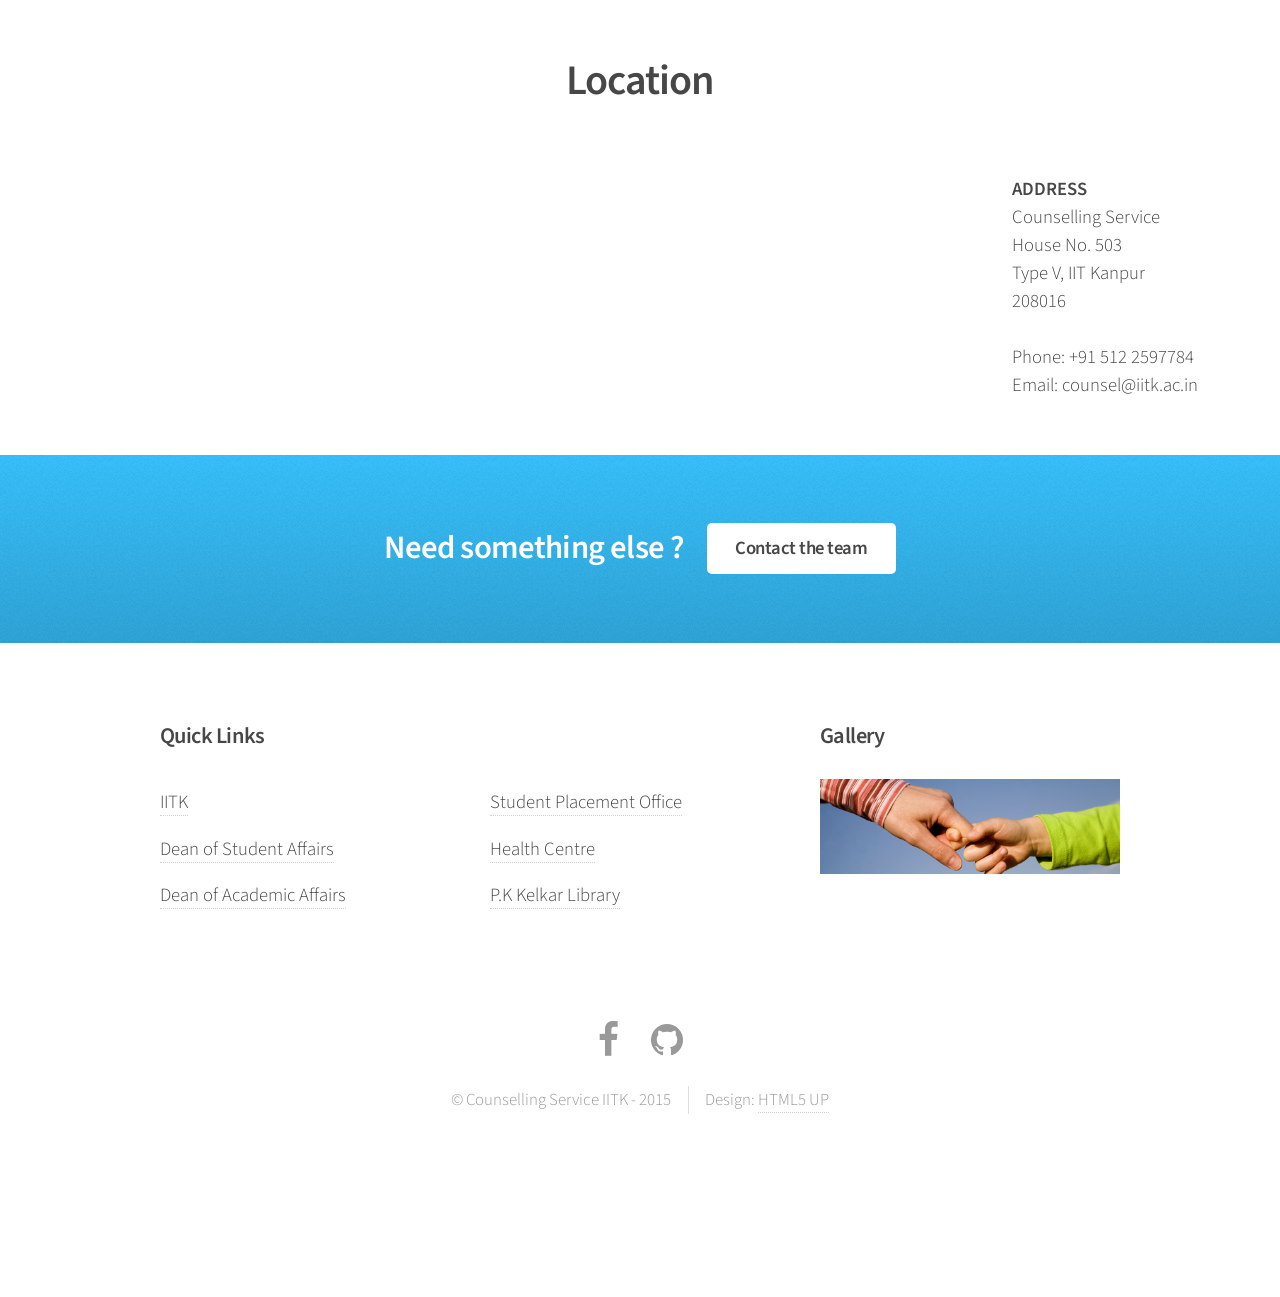
==== commit 1fcddb0d: "Added image change on hover in banner - index.html" ====
--- a/index.html
+++ b/index.html
@@ -23,7 +23,26 @@
 		</noscript>
 		<!--[if lte IE 8]><link rel="stylesheet" href="css/ie/v8.css" /><![endif]-->
 		<script>
-		    $(function() {
+		    $(document).ready(function() {
+			 $("#support").mouseover(function(){
+			          $("#banner").css("background-image", "url('images/counsel3.jpg')");
+			          $("#banner").css("opacity","0");
+			          $("#banner header").html('<h2>Help - <em>Something we all need some time or the other</em></h2>');
+				  $("#banner").animate({ opacity: 1 }, 'slow');
+			    });
+			 $("#home").mouseover(function(){
+			          $("#banner").css("background-image", "url('images/counsel2.jpg')");
+				  $("#banner").css("opacity","0");
+				 $("#banner header").html("<h2>Reach Out - <em>there's always help if you need it </em></h2>");
+				 $("#banner").animate({ opacity: 1 }, 'slow');
+			    });
+			 $("#new").mouseover(function(){
+			          $("#banner").css("background-image", "url('images/new.jpg')");
+				  $("#banner").css("opacity","0");
+				  $("#banner header").html('<h2><em>Get started on your next</em> adventure</h2>');  
+				  $("#banner").animate({ opacity: 1 }, 'slow');
+			    });
+				
 			$(".rslides").responsiveSlides({
 			    speed: 1000,
 			    random: true,
@@ -85,18 +104,18 @@
 			</div>		    
 			<nav id="nav" style ="margin-top:0px;">
 					<ul style = "font-size:85%">
-						<li class="current"><a href="index.html">Home</a></li>
-						<li>
+						<li id = "home" class="current"><a href="index.html">Home</a></li>
+						<li id = "support">
 							<a href="">Student Support</a>
 							<ul>
 								<li><br></li>
-								<li><a href="#">Academic</a></li>
+								<li><a href="#">Academic Support</a></li>
 								<li><a href="#">Emotional Counselling</a></li>
 								<li><a href="#">Student Benevolence Fund</a></li>
 								<li><a href="#">Workshops and Sessions</a></li>
 							</ul>
 						</li>
-						<li><a href="#">New Students</a></li>
+						<li id = "new"><a href="#">New Students</a></li>
 						<li><a href="">Important Info</a>
 					   		<ul>
 							<li><br></li>
@@ -120,7 +139,7 @@
 				    <li><img src="images/counsel3.jpg" alt=""></li>
 				</ul> -->
 			
-			    <header>
+				<header>
 		    		    <h2>Reach Out - <em>there's always help if you need it. </em></h2>
 				</header>
 			</section>
@@ -187,7 +206,7 @@
 		</header>
 		    <section class="wrapper style1 ">
 				<div class="container">
-					<div class="4u 12u$(mobile) row" style="padding-left:2em; padding-top:1em; border-right: grey thin solid;">
+					<div class="3u 6u$(mobile) row" style="padding-left:2em; padding-top:1em; border-right: grey thin solid;">
 						<section class="12u 12u(narrower) Events" style="padding:0;">
 							<div>
 								<a href="#" class="image left" style=" width:2em; height:2em;"><img src="images/pic01.jpg" alt="" /></a>
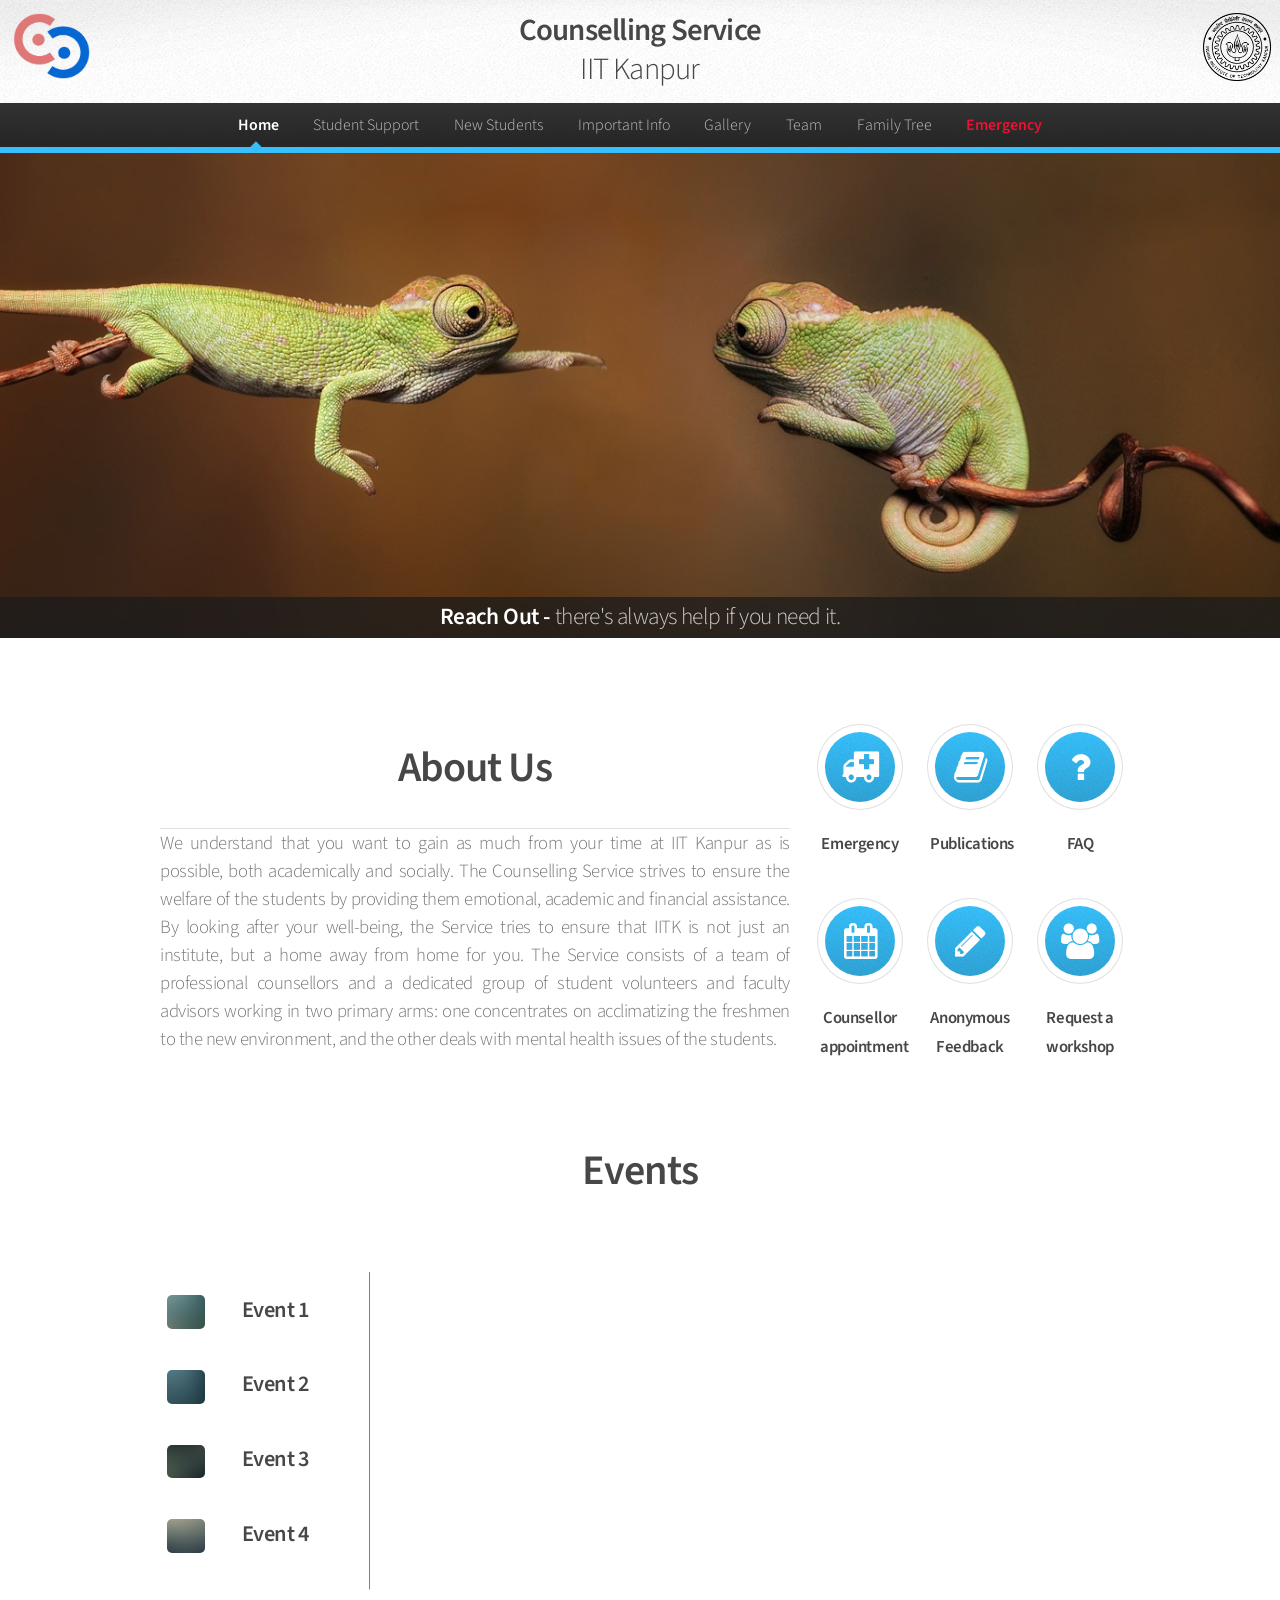
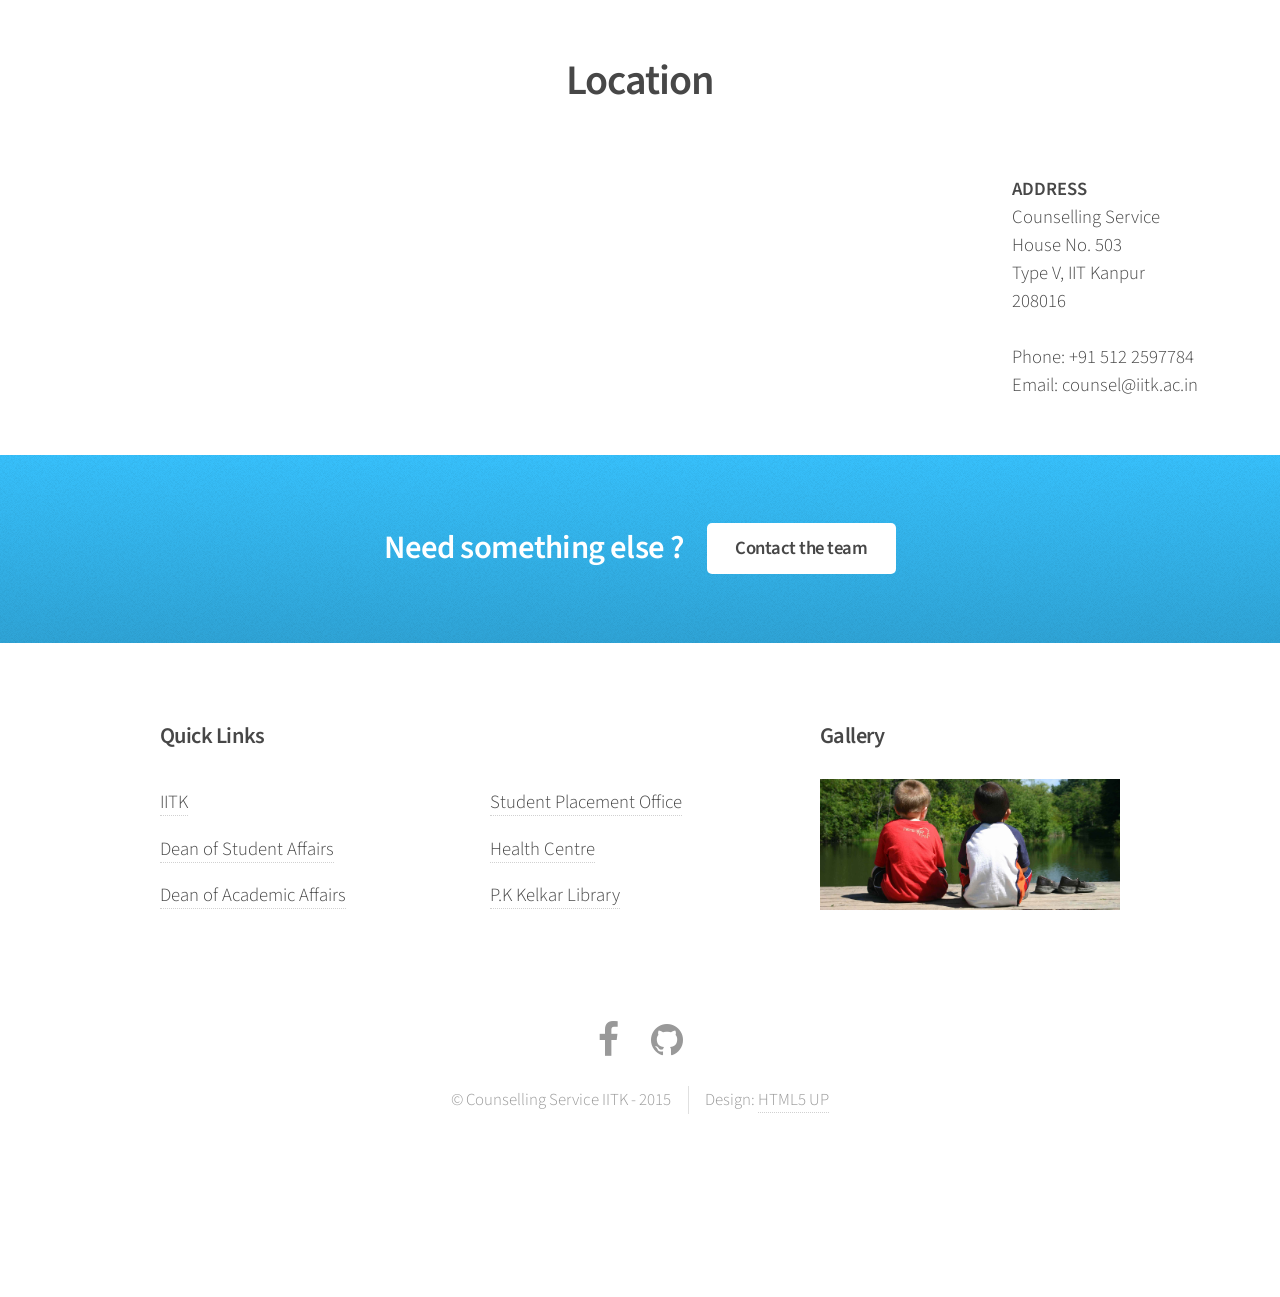
==== commit f562cc87: "Now stopping animation before starting next animation" ====
--- a/index.html
+++ b/index.html
@@ -28,19 +28,19 @@
 			          $("#banner").css("background-image", "url('images/counsel3.jpg')");
 			          $("#banner").css("opacity","0");
 			          $("#banner header").html('<h2>Help - <em>Something we all need some time or the other</em></h2>');
-				  $("#banner").animate({ opacity: 1 }, 'slow');
+				  $("#banner").stop().animate({ opacity: 1 }, 'slow');
 			    });
 			 $("#home").mouseover(function(){
 			          $("#banner").css("background-image", "url('images/counsel2.jpg')");
 				  $("#banner").css("opacity","0");
 				 $("#banner header").html("<h2>Reach Out - <em>there's always help if you need it </em></h2>");
-				 $("#banner").animate({ opacity: 1 }, 'slow');
+				 $("#banner").stop().animate({ opacity: 1 }, 'slow');
 			    });
 			 $("#new").mouseover(function(){
 			          $("#banner").css("background-image", "url('images/new.jpg')");
 				  $("#banner").css("opacity","0");
 				  $("#banner header").html('<h2><em>Get started on your next</em> adventure</h2>');  
-				  $("#banner").animate({ opacity: 1 }, 'slow');
+				  $("#banner").stop().animate({ opacity: 1 }, 'slow');
 			    });
 				
 			$(".rslides").responsiveSlides({
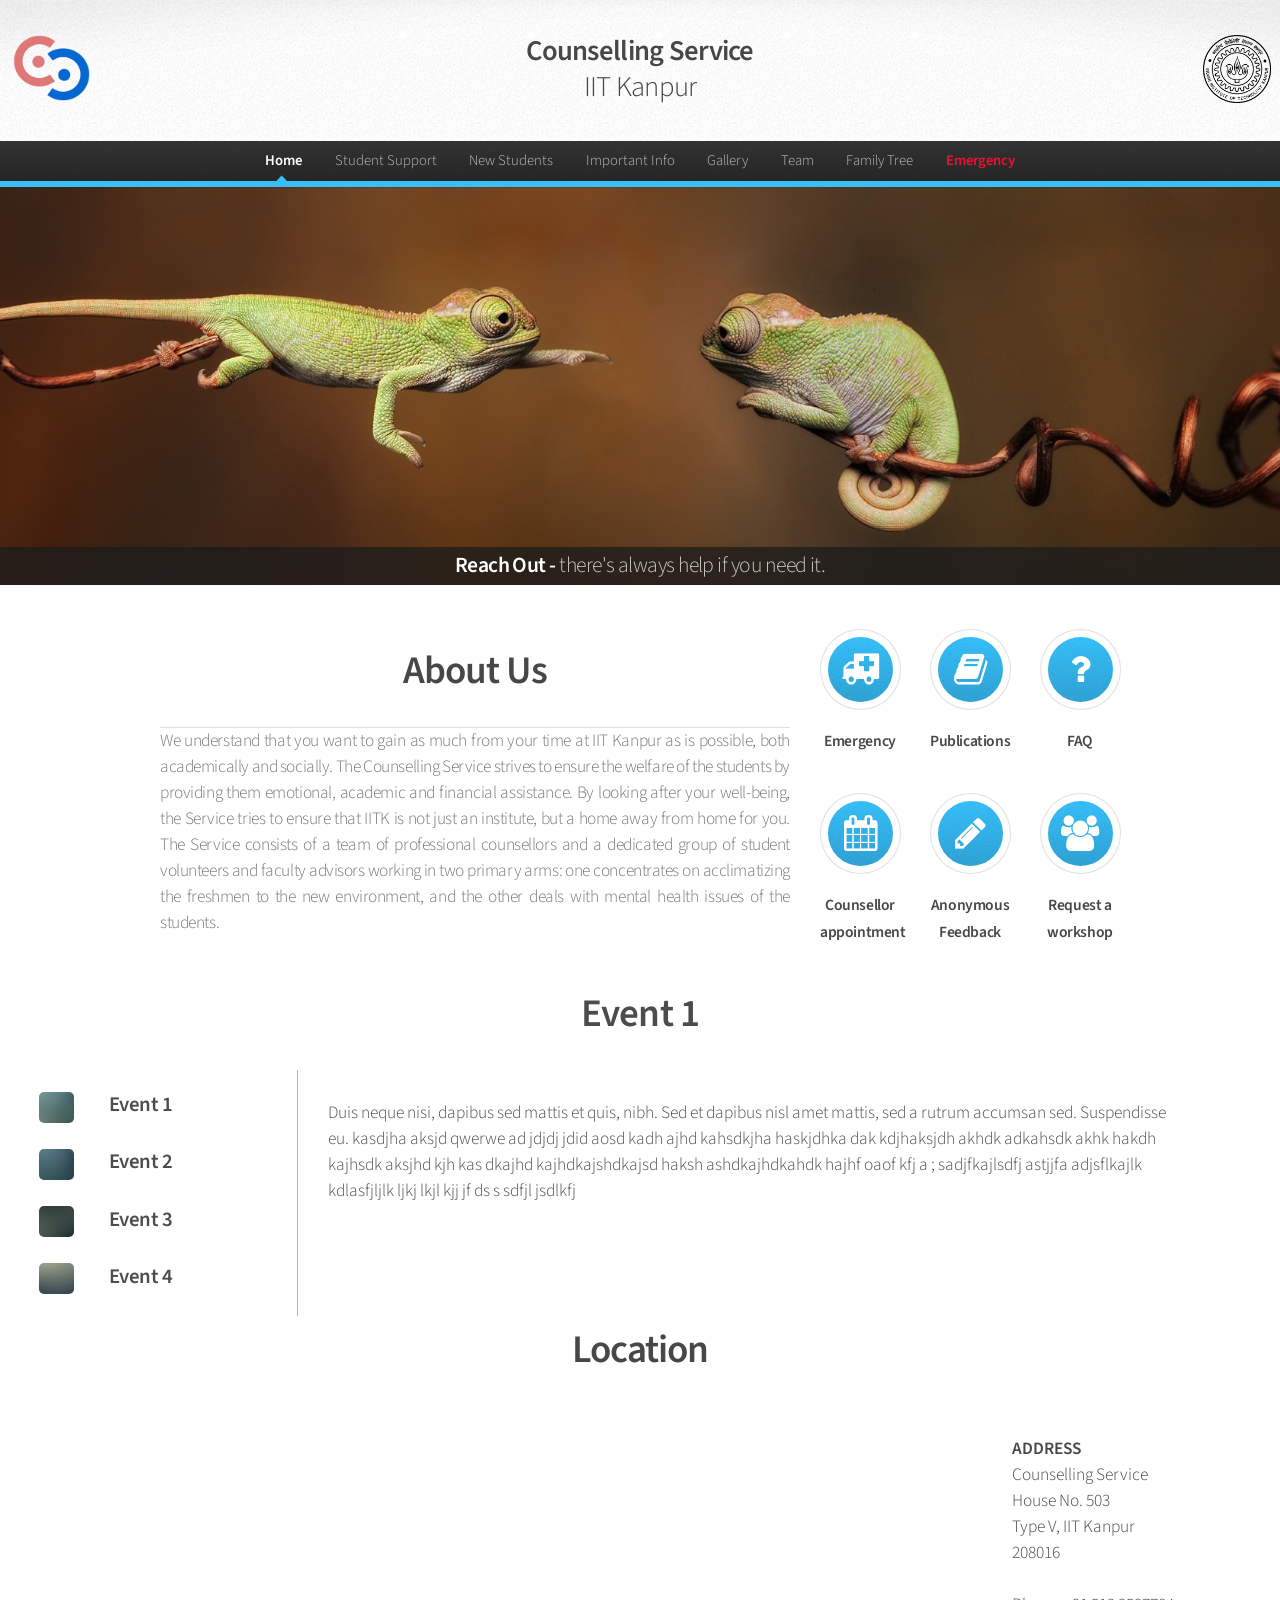
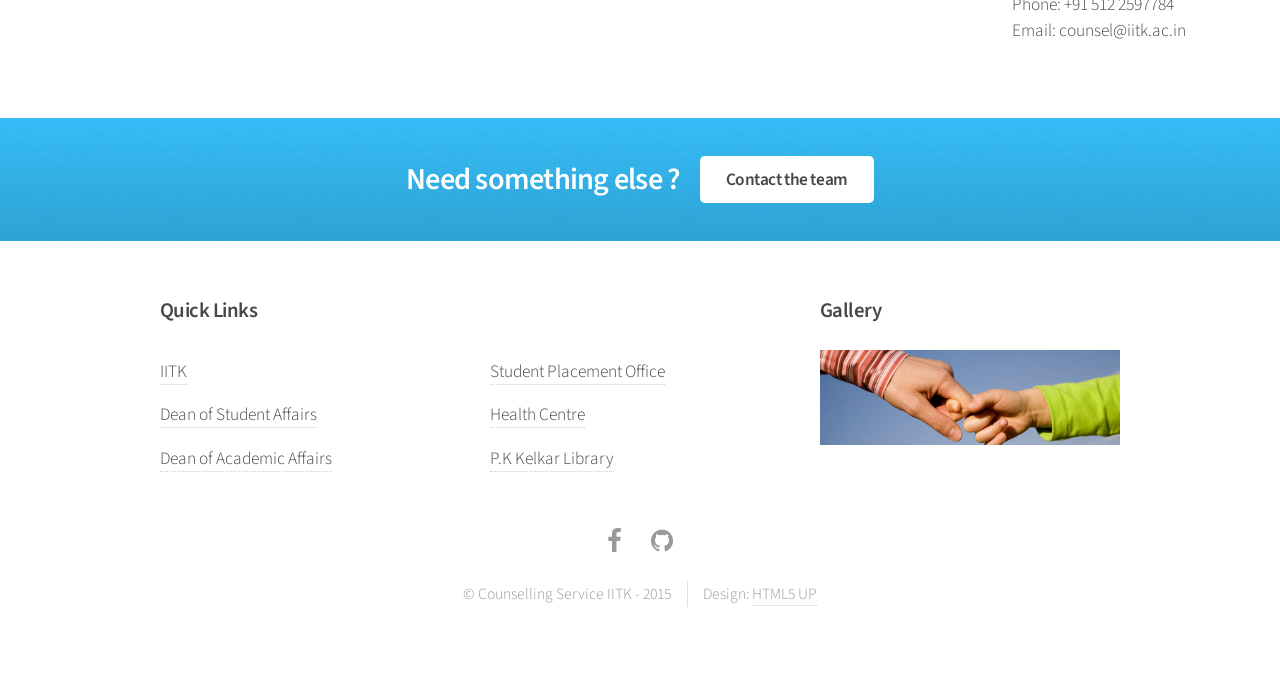
==== commit 30aef827: "event_format" ====
--- a/index.html
+++ b/index.html
@@ -25,23 +25,48 @@
 		<script>
 		    $(document).ready(function() {
 			 $("#support").mouseover(function(){
+			          $("#banner").css("opacity","0");
 			          $("#banner").css("background-image", "url('images/counsel3.jpg')");
-			          $("#banner").css("opacity","0");
 			          $("#banner header").html('<h2>Help - <em>Something we all need some time or the other</em></h2>');
-				  $("#banner").stop().animate({ opacity: 1 }, 'slow');
+				  $("#banner").stop().animate({ opacity: 1 }, 500);
 			    });
 			 $("#home").mouseover(function(){
-			          $("#banner").css("background-image", "url('images/counsel2.jpg')");
 				  $("#banner").css("opacity","0");
+			      $("#banner").css("background-image", "url('images/counsel2.jpg')");
 				 $("#banner header").html("<h2>Reach Out - <em>there's always help if you need it </em></h2>");
-				 $("#banner").stop().animate({ opacity: 1 }, 'slow');
+				 $("#banner").stop().animate({ opacity: 1 }, 500);
 			    });
 			 $("#new").mouseover(function(){
-			          $("#banner").css("background-image", "url('images/new.jpg')");
 				  $("#banner").css("opacity","0");
+		          $("#banner").css("background-image", "url('images/new.jpg')");
 				  $("#banner header").html('<h2><em>Get started on your next</em> adventure</h2>');  
-				  $("#banner").stop().animate({ opacity: 1 }, 'slow');
+				  $("#banner").stop().animate({ opacity: 1 }, 500);
 			    });
+			 var current = "#E_1"
+			 $(".E1").mouseover(function(){
+			 	$(current).removeClass("acti");
+			 	$("#E_1").addClass("acti");
+			 	document.getElementById("heading_events").innerHTML ="Event 1";
+			 	current = "#E_1";
+			 });
+			$(".E2").mouseover(function(){
+			 	$(current).removeClass("acti");
+			 	$("#E_2").addClass("acti");
+			 	document.getElementById("heading_events").innerHTML ="Event 2";
+			 	current = "#E_2";
+			 });
+			$(".E3").mouseover(function(){
+			 	$(current).removeClass("acti");
+			 	$("#E_3").addClass("acti");
+			 	document.getElementById("heading_events").innerHTML ="Event 3";
+			 	current = "#E_3";
+			 });
+			$(".E4").mouseover(function(){
+			 	$(current).removeClass("acti");
+			 	$("#E_4").addClass("acti");
+			 	document.getElementById("heading_events").innerHTML ="Event 4";
+			 	current = "#E_4";
+			 });
 				
 			$(".rslides").responsiveSlides({
 			    speed: 1000,
@@ -202,23 +227,23 @@
 				</div>
 			</section>
 		<header class = "major Events" style="background:#FFFFFF; padding: 0; margin: 0;">
-		    <h2 style = "padding: 0; margin: 0">Events</h2>
+		    <h2 id="heading_events"style = "padding: 0; margin: 0">Event 1</h2>
 		</header>
-		    <section class="wrapper style1 ">
-				<div class="container">
-					<div class="3u 6u$(mobile) row" style="padding-left:2em; padding-top:1em; border-right: grey thin solid;">
-						<section class="12u 12u(narrower) Events" style="padding:0;">
+				<div class="row">
+					<br><br>	
+					<div class="3u 6u$(mobile)" style="padding-left:2em; padding-top:1em; border-right: rgb(184, 177, 177) thin solid;">
+						<section class="Events E1" style="padding:0;">
 							<div>
-								<a href="#" class="image left" style=" width:2em; height:2em;"><img src="images/pic01.jpg" alt="" /></a>
+								<a href="#" class="image left" style=" width:2em; height:2em; margin: 0 2em;"><img src="images/pic01.jpg" alt="" /></a>
 								<div class="inner">
 									<h3>Event 1</h3>
 									<!--p>Duis neque nisi, dapibus sed mattis et quis, nibh. Sed et dapibus nisl amet mattis, sed a rutrum accumsan sed. Suspendisse eu.</p-->
 								</div>
 							</div>
 						</section>
-						<section class="12u 12u(narrower) Events" style="padding:0;">
+						<section class="Events E2" style="padding:0;">
 							<div >
-								<a href="#" class="image left" style=" width:2em; height:2em;"><img src="images/pic02.jpg" alt="" /></a>
+								<a href="#" class="image left" style=" width:2em; height:2em; margin: 0 2em;"><img src="images/pic02.jpg" alt="" /></a>
 								<div class="inner">
 									<h3>Event 2</h3>
 									<!--p>Duis neque nisi, dapibus sed mattis et quis, nibh. Sed et dapibus nisl amet mattis, sed a rutrum accumsan sed. Suspendisse eu.</p-->
@@ -226,18 +251,18 @@
 							</div>
 						</section>
 				
-						<section class="12u 12u(narrower) Events" style="padding:0;">
+						<section class="Events E3" style="padding:0;">
 							<div>
-								<a href="#" class="image left" style=" width:2em; height:2em;"><img src="images/pic03.jpg" alt="" /></a>
+								<a href="#" class="image left" style=" width:2em; height:2em; margin: 0 2em;"><img src="images/pic03.jpg" alt="" /></a>
 								<div class="inner">
 									<h3>Event 3</h3>
 									<!--p>Duis neque nisi, dapibus sed mattis et quis, nibh. Sed et dapibus nisl amet mattis, sed a rutrum accumsan sed. Suspendisse eu.</p-->
 								</div>
 							</div>
 						</section>
-						<section class="12u 12u(narrower) Events" style="padding:0;">
+						<section class="Events E4" style="padding:0;">
 							<div >
-								<a href="#" class="image left" style=" width:2em; height:2em;"><img src="images/pic04.jpg" alt="" /></a>
+								<a href="#" class="image left" style=" width:2em; height:2em; margin: 0 2em;"><img src="images/pic04.jpg" alt="" /></a>
 								<div class="inner">
 									<h3>Event 4</h3>
 									<!--p>Duis neque nisi, dapibus sed mattis et quis, nibh. Sed et dapibus nisl amet mattis, sed a rutrum accumsan sed. Suspendisse eu.</p-->
@@ -245,8 +270,13 @@
 							</div>
 						</section>
 					</div>
-				</div>
-			</section>
+					<div class="event_des Events ">
+						<section id="E_1" class="8u desc acti"><p>Duis neque nisi, dapibus sed mattis et quis, nibh. Sed et dapibus nisl amet mattis, sed a rutrum accumsan sed. Suspendisse eu. kasdjha aksjd qwerwe ad jdjdj jdid aosd kadh ajhd kahsdkjha haskjdhka dak kdjhaksjdh akhdk adkahsdk akhk hakdh  kajhsdk aksjhd kjh kas dkajhd kajhdkajshdkajsd haksh  ashdkajhdkahdk hajhf oaof   kfj a ; sadjfkajlsdfj astjjfa  adjsflkajlk  kdlasfjljlk ljkj lkjl kjj jf  ds s sdfjl jsdlkfj </p></section>
+						<section id="E_2" class="8u desc"><p>We understand that you want to gain as much from your time at IIT Kanpur as is possible, both academically and socially. The Counselling Service strives to ensure the welfare of the students by providing them emotional, academic and financial assistance. By looking after your well-being, the Service tries to ensure that IITK is not just an institute, but a home away from home for you. The Service consists of a team of professional counsellors and a dedicated group of student volunteers and faculty advisors working in two primary arms: one concentrates on acclimatizing the freshmen to the new environment, and the other deals with mental health issues of the students.</p></section>
+						<section id="E_3" class="8u desc"><p>Duis neque nisi, dapibus sed mattis et quis, nibh. Sed et dapibus nisl amet mattis, dkahdk hajhf oaof   kfj a ; sadjfkajlsdfj astjjfa  adjsflkajlk  kdlasfjljlk ljkj lkjl kjj jf  ds s sdfjl jsdlkfj </p></section>
+						<section id="E_4" class="8u desc"><p>a dak kdjhaksjdh akhdk adkahsdk akhk hakdh  kajhsdk aksjhd kjh kas dkajhd kajhdkajshdkajsd haksh  ashDuis neque nisi, dapibus sed mattis et quis, nibh. Sed et dapibus nisl amet mattis, sed a rutrum accumsan sed. Suspendisse eu. kasdjha aksjdjdh akhdk adkahsdk akhk hakdh  kajhsdk aksjhd kjh kas dkajhd kajhdkajshdkajsd haksh  ashDuis neque nisi, dapibu qwerwe ad jdjdj jdid aosd kadh ajhd kahsdkjha haskjdhk</p></section>
+					</div>
+				</div>
 			<header class = "12u 12u$(mobilep) major" style="background:#FFFFFF; padding: 0, margin: 0;">
 			<h2 style = "padding: 0; margin: 0">Location</h2>
 		</header>
--- a/css/style.css
+++ b/css/style.css
@@ -789,7 +789,7 @@
 		background-image: url("../images/counsel2.jpg");
 		background-position: center center;
 		background-size: cover;
-		height: 26em;
+		height: 23em;
 		text-align: center;
 		position: relative;
 	}
@@ -925,6 +925,11 @@
 		}
 		.Events{
 			opacity: 0;
-			padding: 0 0 0 0;
-		}
-	
+		}
+		.desc{
+			position: absolute;
+			opacity: 0;
+		}
+		.acti{
+			opacity:1; 
+		}
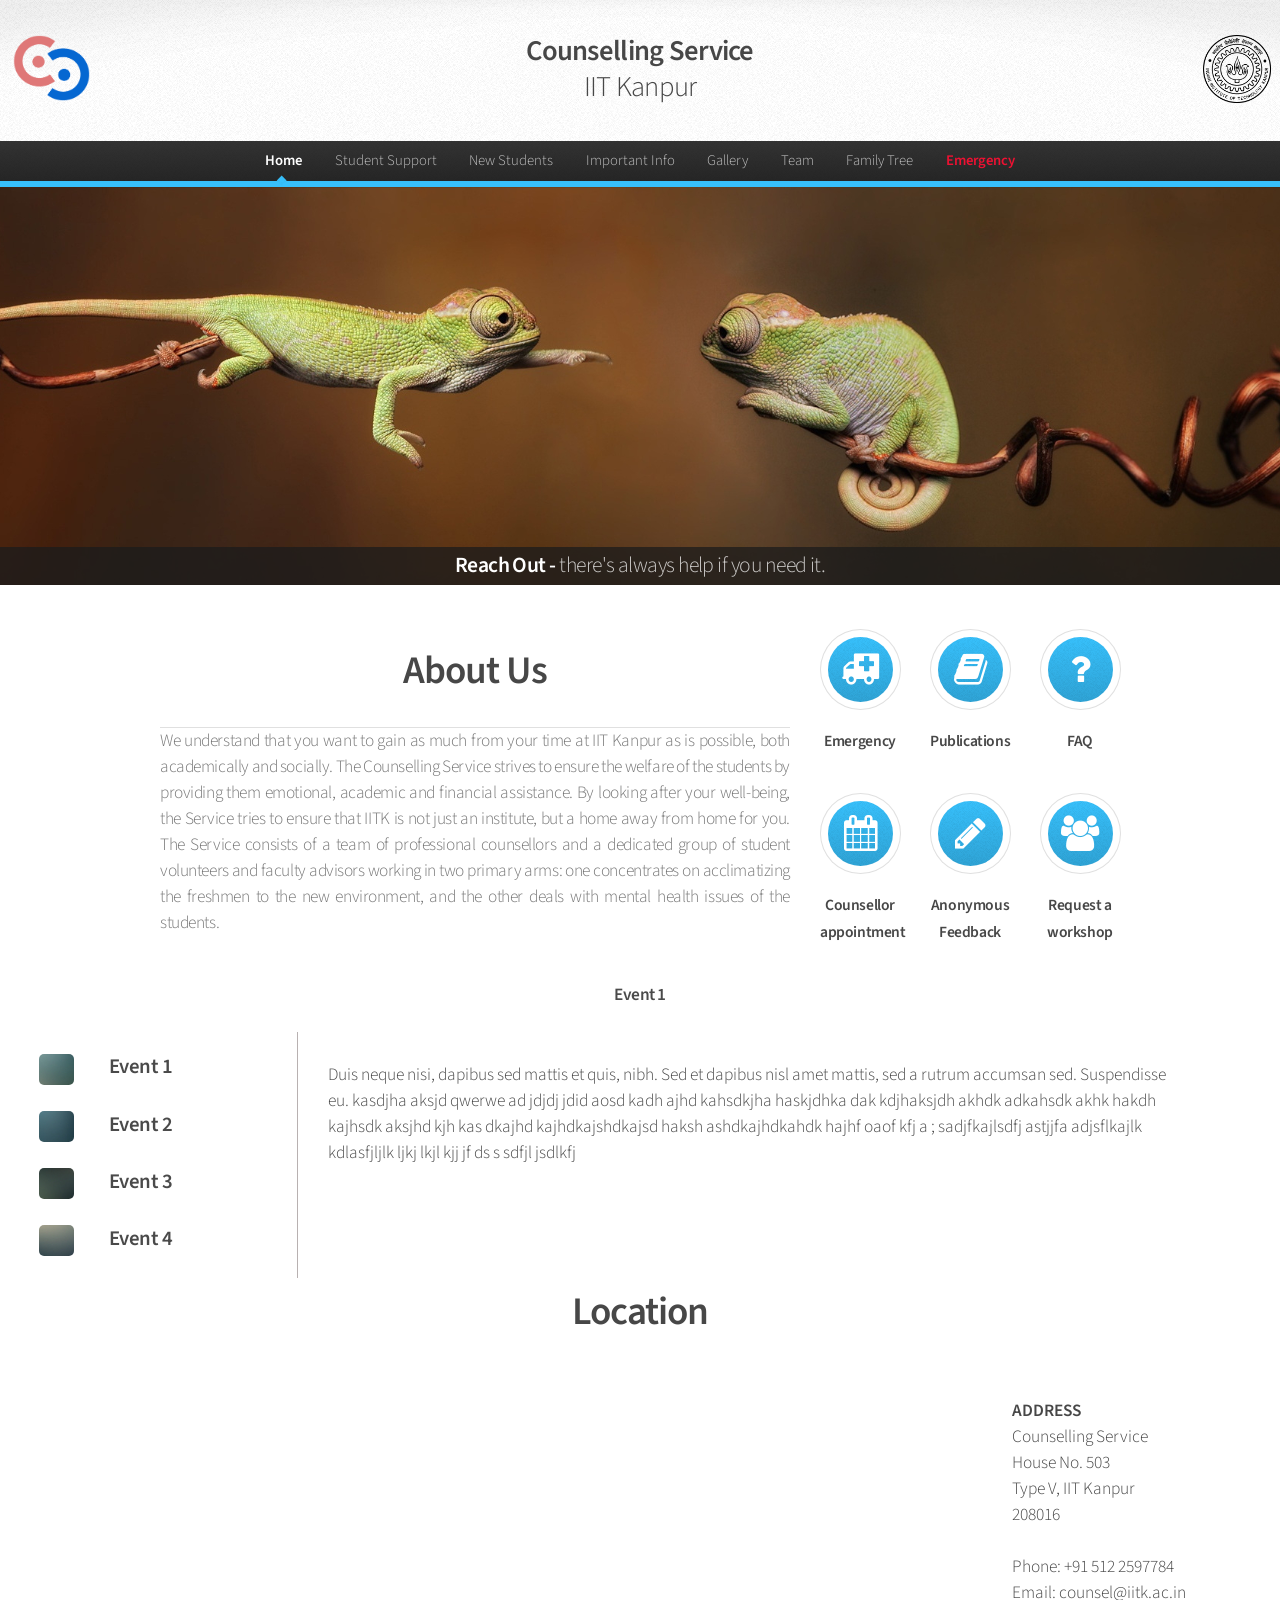
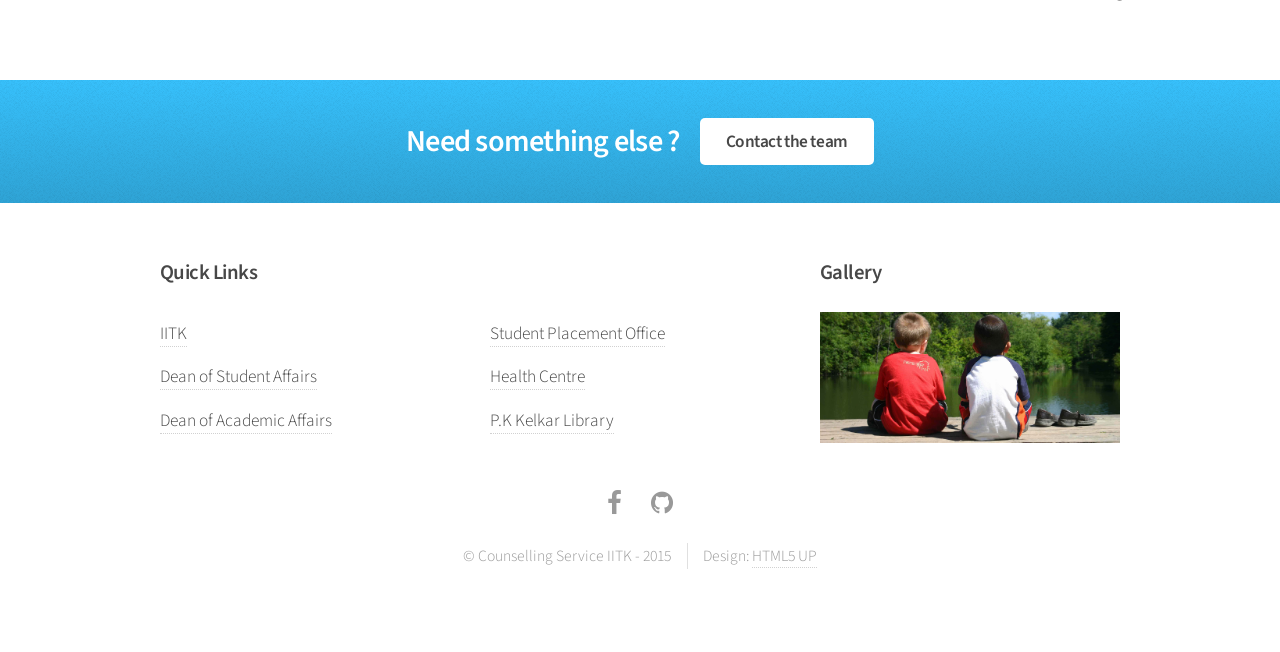
==== commit c25ba708: "Event tab for mobile version" ====
--- a/index.html
+++ b/index.html
@@ -227,45 +227,45 @@
 				</div>
 			</section>
 		<header class = "major Events" style="background:#FFFFFF; padding: 0; margin: 0;">
-		    <h2 id="heading_events"style = "padding: 0; margin: 0">Event 1</h2>
+		    <h2 id="heading_events"style = "padding: 0; margin: 0; font-size: 1em">Event 1</h2>
 		</header>
 				<div class="row">
 					<br><br>	
-					<div class="3u 6u$(mobile)" style="padding-left:2em; padding-top:1em; border-right: rgb(184, 177, 177) thin solid;">
-						<section class="Events E1" style="padding:0;">
+					<div class="3u 12u$(mobile)" style="padding-left:2em; padding-top:1em; border-right: rgb(184, 177, 177) thin solid;">
+						<section class="Events E1 12u$(mobile)" style="padding:0;">
 							<div>
 								<a href="#" class="image left" style=" width:2em; height:2em; margin: 0 2em;"><img src="images/pic01.jpg" alt="" /></a>
 								<div class="inner">
 									<h3>Event 1</h3>
-									<!--p>Duis neque nisi, dapibus sed mattis et quis, nibh. Sed et dapibus nisl amet mattis, sed a rutrum accumsan sed. Suspendisse eu.</p-->
+									<p>Duis neque nisi, dapibus sed mattis et quis, nibh. Sed et dapibus nisl amet mattis, sed a rutrum accumsan sed. Suspendisse eu.</p>
 								</div>
 							</div>
 						</section>
-						<section class="Events E2" style="padding:0;">
+						<section class="Events E2 12u$(mobile)" style="padding:0;">
 							<div >
 								<a href="#" class="image left" style=" width:2em; height:2em; margin: 0 2em;"><img src="images/pic02.jpg" alt="" /></a>
 								<div class="inner">
 									<h3>Event 2</h3>
-									<!--p>Duis neque nisi, dapibus sed mattis et quis, nibh. Sed et dapibus nisl amet mattis, sed a rutrum accumsan sed. Suspendisse eu.</p-->
+									<p>Duis neque nisi, dapibus sed mattis et quis, nibh. Sed et dapibus nisl amet mattis, sed a rutrum accumsan sed. Suspendisse eu.</p>
 								</div>
 							</div>
 						</section>
 				
-						<section class="Events E3" style="padding:0;">
+						<section class="Events E3 12u$(mobile)" style="padding:0;">
 							<div>
 								<a href="#" class="image left" style=" width:2em; height:2em; margin: 0 2em;"><img src="images/pic03.jpg" alt="" /></a>
 								<div class="inner">
 									<h3>Event 3</h3>
-									<!--p>Duis neque nisi, dapibus sed mattis et quis, nibh. Sed et dapibus nisl amet mattis, sed a rutrum accumsan sed. Suspendisse eu.</p-->
+									<p>Duis neque nisi, dapibus sed mattis et quis, nibh. Sed et dapibus nisl amet mattis, sed a rutrum accumsan sed. Suspendisse eu.</p>
 								</div>
 							</div>
 						</section>
-						<section class="Events E4" style="padding:0;">
+						<section class="Events E4 12u$(mobile)" style="padding:0;">
 							<div >
 								<a href="#" class="image left" style=" width:2em; height:2em; margin: 0 2em;"><img src="images/pic04.jpg" alt="" /></a>
 								<div class="inner">
 									<h3>Event 4</h3>
-									<!--p>Duis neque nisi, dapibus sed mattis et quis, nibh. Sed et dapibus nisl amet mattis, sed a rutrum accumsan sed. Suspendisse eu.</p-->
+									<p>Duis neque nisi, dapibus sed mattis et quis, nibh. Sed et dapibus nisl amet mattis, sed a rutrum accumsan sed. Suspendisse eu.</p>
 								</div>
 							</div>
 						</section>
--- a/css/style.css
+++ b/css/style.css
@@ -926,6 +926,9 @@
 		.Events{
 			opacity: 0;
 		}
+		.Events .inner p{
+			display: none;
+		}
 		.desc{
 			position: absolute;
 			opacity: 0;
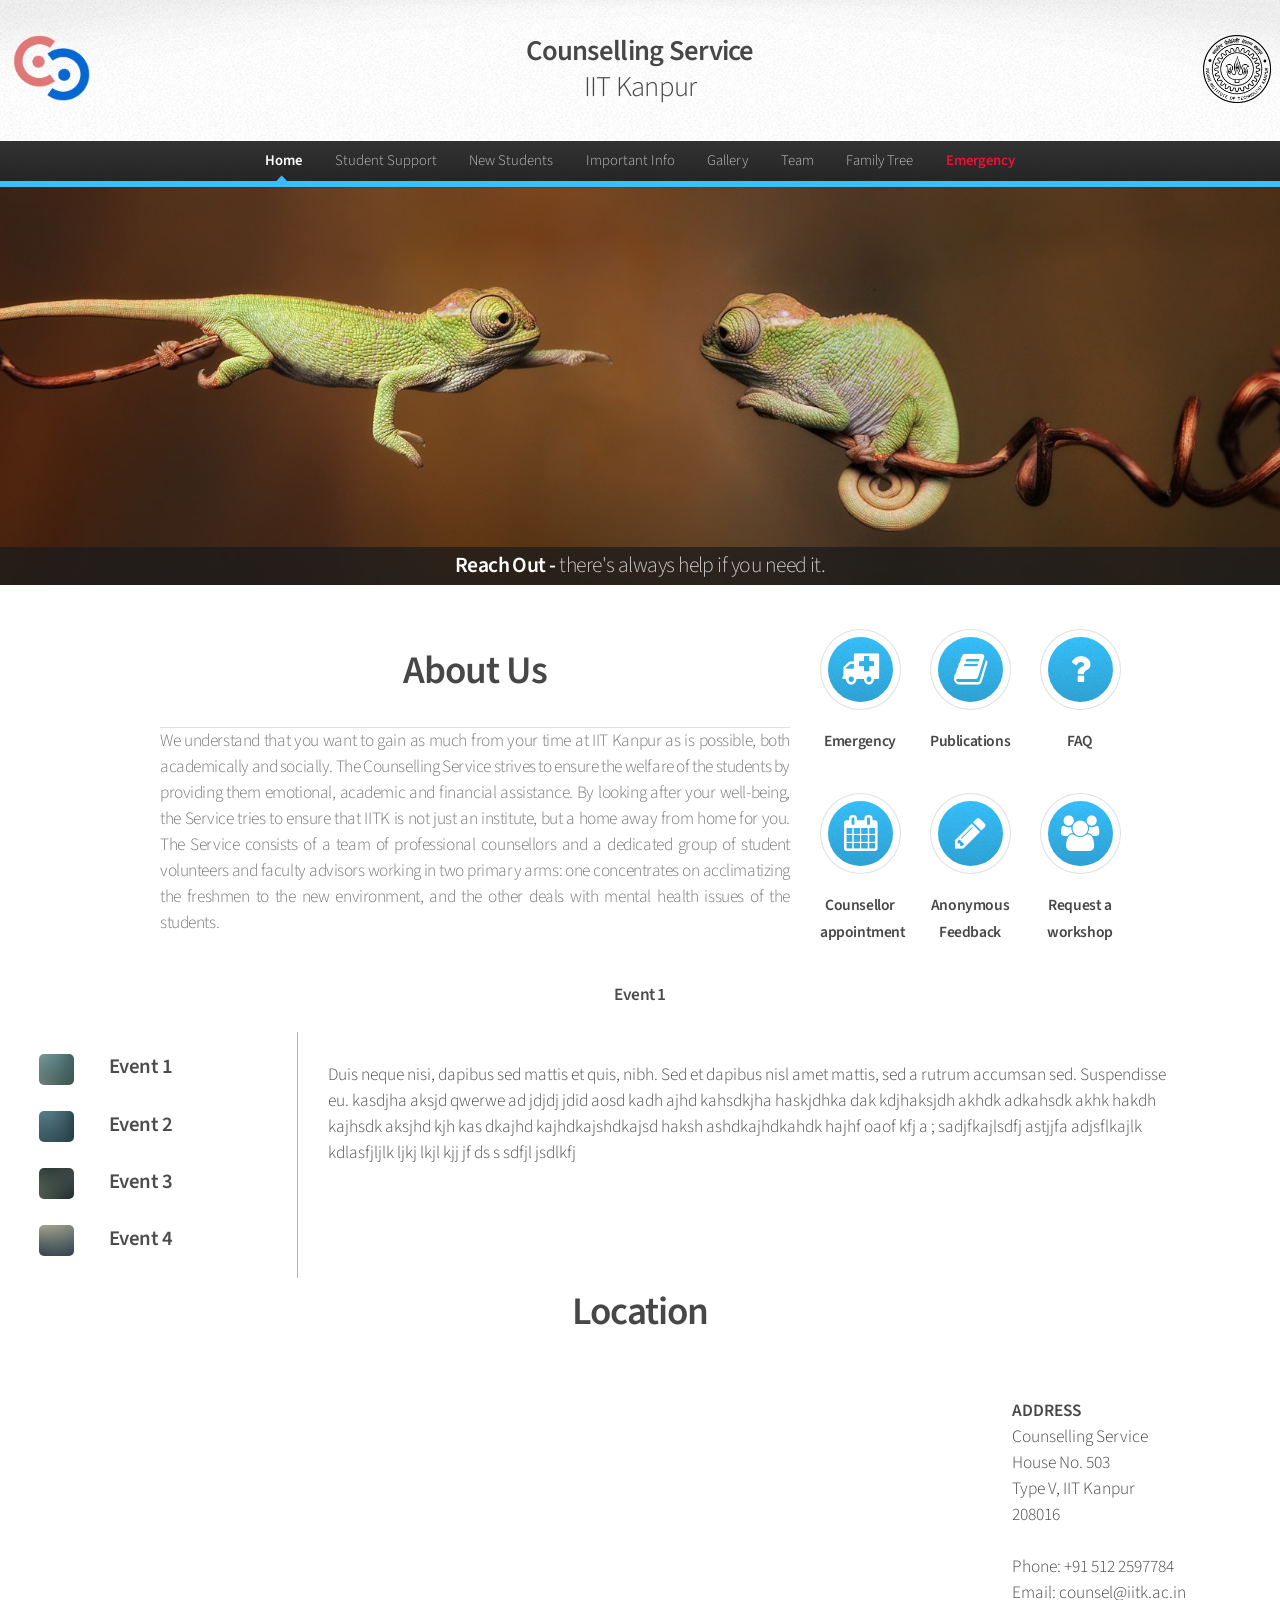
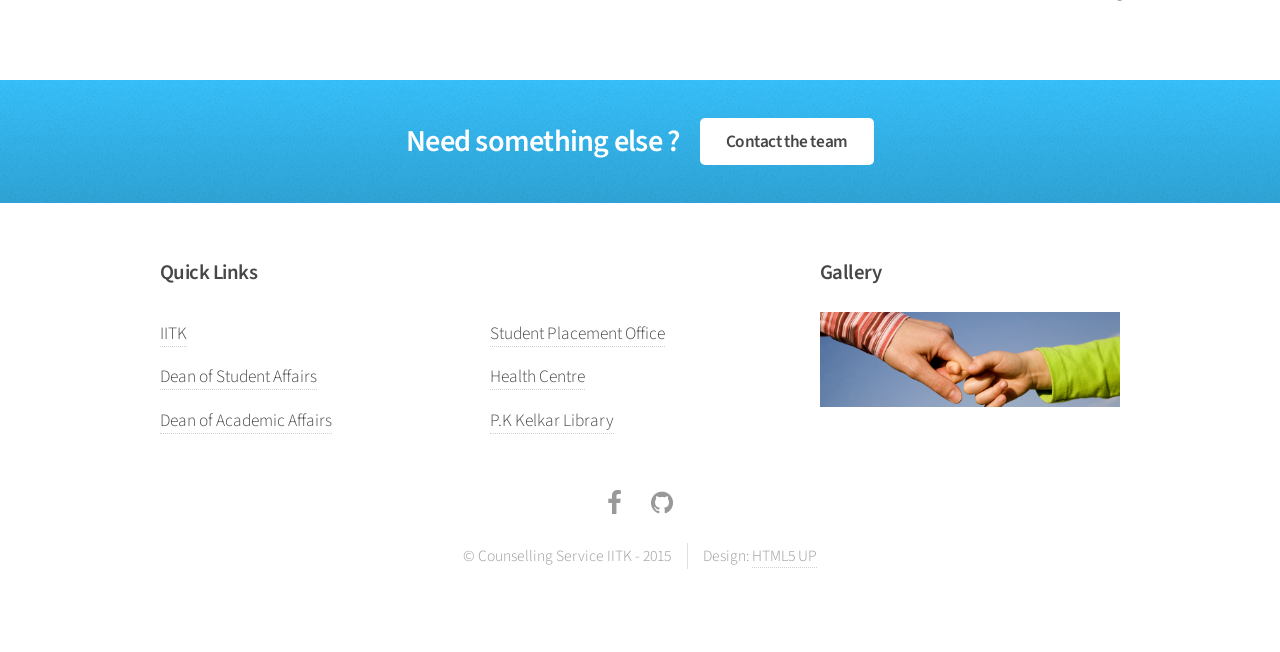
==== commit 40560bc3: "Changed homepage tab transition speed" ====
--- a/index.html
+++ b/index.html
@@ -28,19 +28,19 @@
 			          $("#banner").css("opacity","0");
 			          $("#banner").css("background-image", "url('images/counsel3.jpg')");
 			          $("#banner header").html('<h2>Help - <em>Something we all need some time or the other</em></h2>');
-				  $("#banner").stop().animate({ opacity: 1 }, 500);
+				  $("#banner").stop().animate({ opacity: 1 }, 1000);
 			    });
 			 $("#home").mouseover(function(){
 				  $("#banner").css("opacity","0");
 			      $("#banner").css("background-image", "url('images/counsel2.jpg')");
 				 $("#banner header").html("<h2>Reach Out - <em>there's always help if you need it </em></h2>");
-				 $("#banner").stop().animate({ opacity: 1 }, 500);
+				 $("#banner").stop().animate({ opacity: 1 }, 1000);
 			    });
 			 $("#new").mouseover(function(){
 				  $("#banner").css("opacity","0");
 		          $("#banner").css("background-image", "url('images/new.jpg')");
 				  $("#banner header").html('<h2><em>Get started on your next</em> adventure</h2>');  
-				  $("#banner").stop().animate({ opacity: 1 }, 500);
+				  $("#banner").stop().animate({ opacity: 1 }, 1000);
 			    });
 			 var current = "#E_1"
 			 $(".E1").mouseover(function(){
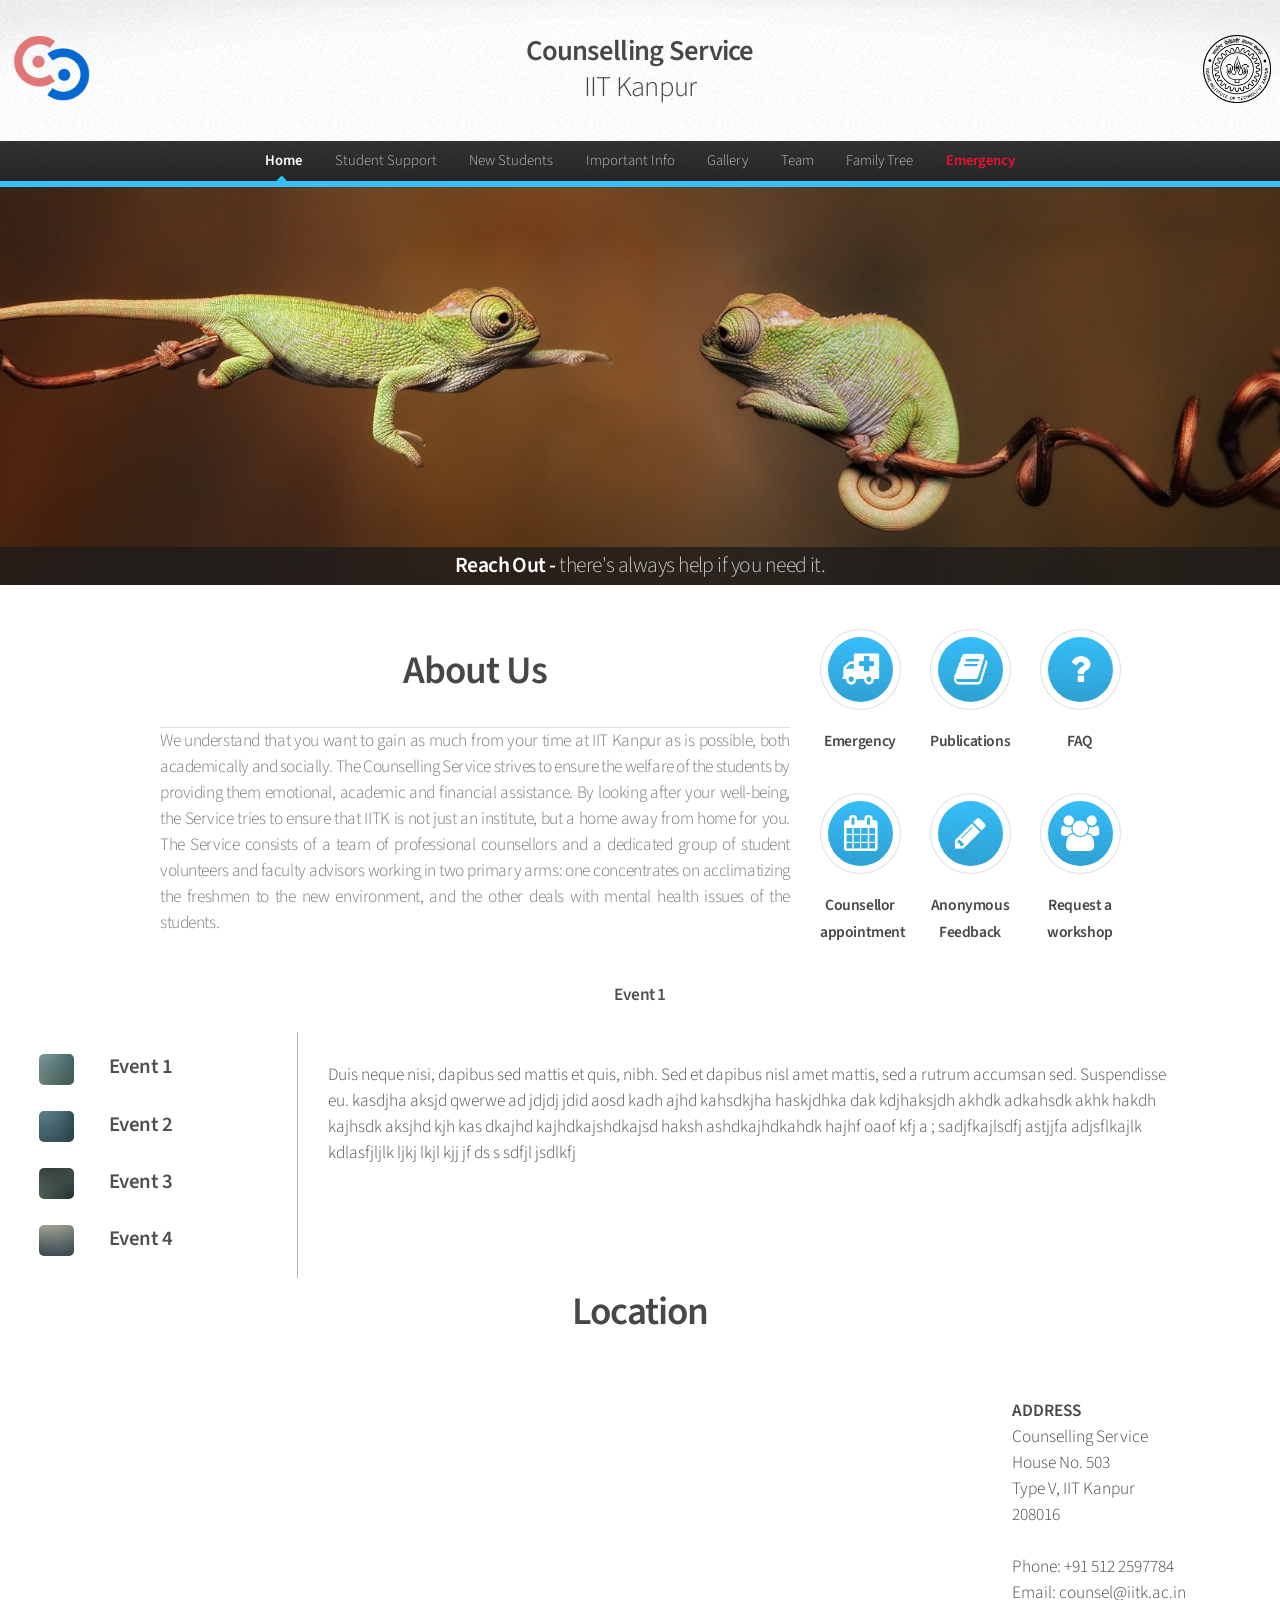
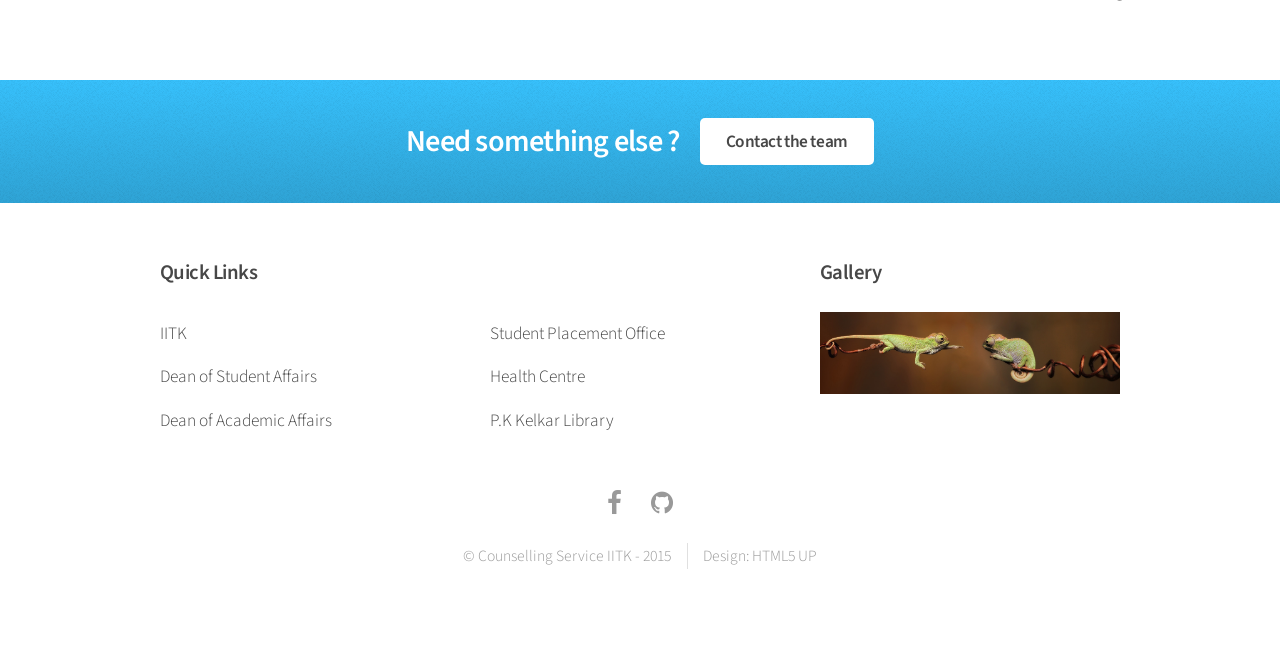
==== commit 143f7074: "Added team.html, to complete academics and pg team. Check styling changes" ====
--- a/index.html
+++ b/index.html
@@ -12,11 +12,9 @@
 		<script src="js/skel.min.js"></script>
 		<script src="js/skel-layers.min.js"></script>
 		<script src="js/responsiveslides.min.js"></script>
-		<script type="text/javascript" src="fancybox/jquery.fancybox.pack.js"></script>
 		<script src="js/init.js"></script>
 
 		<noscript>
-			<link rel="stylesheet" href="fancybox/jquery.fancybox.css" type="text/css" media="screen" />
 			<link rel="stylesheet" href="css/skel.css" />
 			<link rel="stylesheet" href="css/style.css" />
 			<link rel="stylesheet" href="css/style-wide.css" />
--- a/css/style.css
+++ b/css/style.css
@@ -41,9 +41,8 @@
 		-o-transition: color 0.2s ease-in-out, border-color 0.2s ease-in-out, opacity 0.2s ease-in-out;
 		-ms-transition: color 0.2s ease-in-out, border-color 0.2s ease-in-out, opacity 0.2s ease-in-out;
 		transition: color 0.2s ease-in-out, border-color 0.2s ease-in-out, opacity 0.2s ease-in-out;
-		color: #37c0fb;
+		color: #000000;
 		text-decoration: none;
-		border-bottom: dotted 1px;
 	}
 
 		a:hover {
@@ -311,7 +310,7 @@
 			line-height: 5em;
 			box-shadow: 0 0 0 7px white, 0 0 0 8px #e0e0e0;
 			margin: 0 0 2em 0;
-		}
+			}
 
 			.icon.major:before {
 				font-size: 36px;
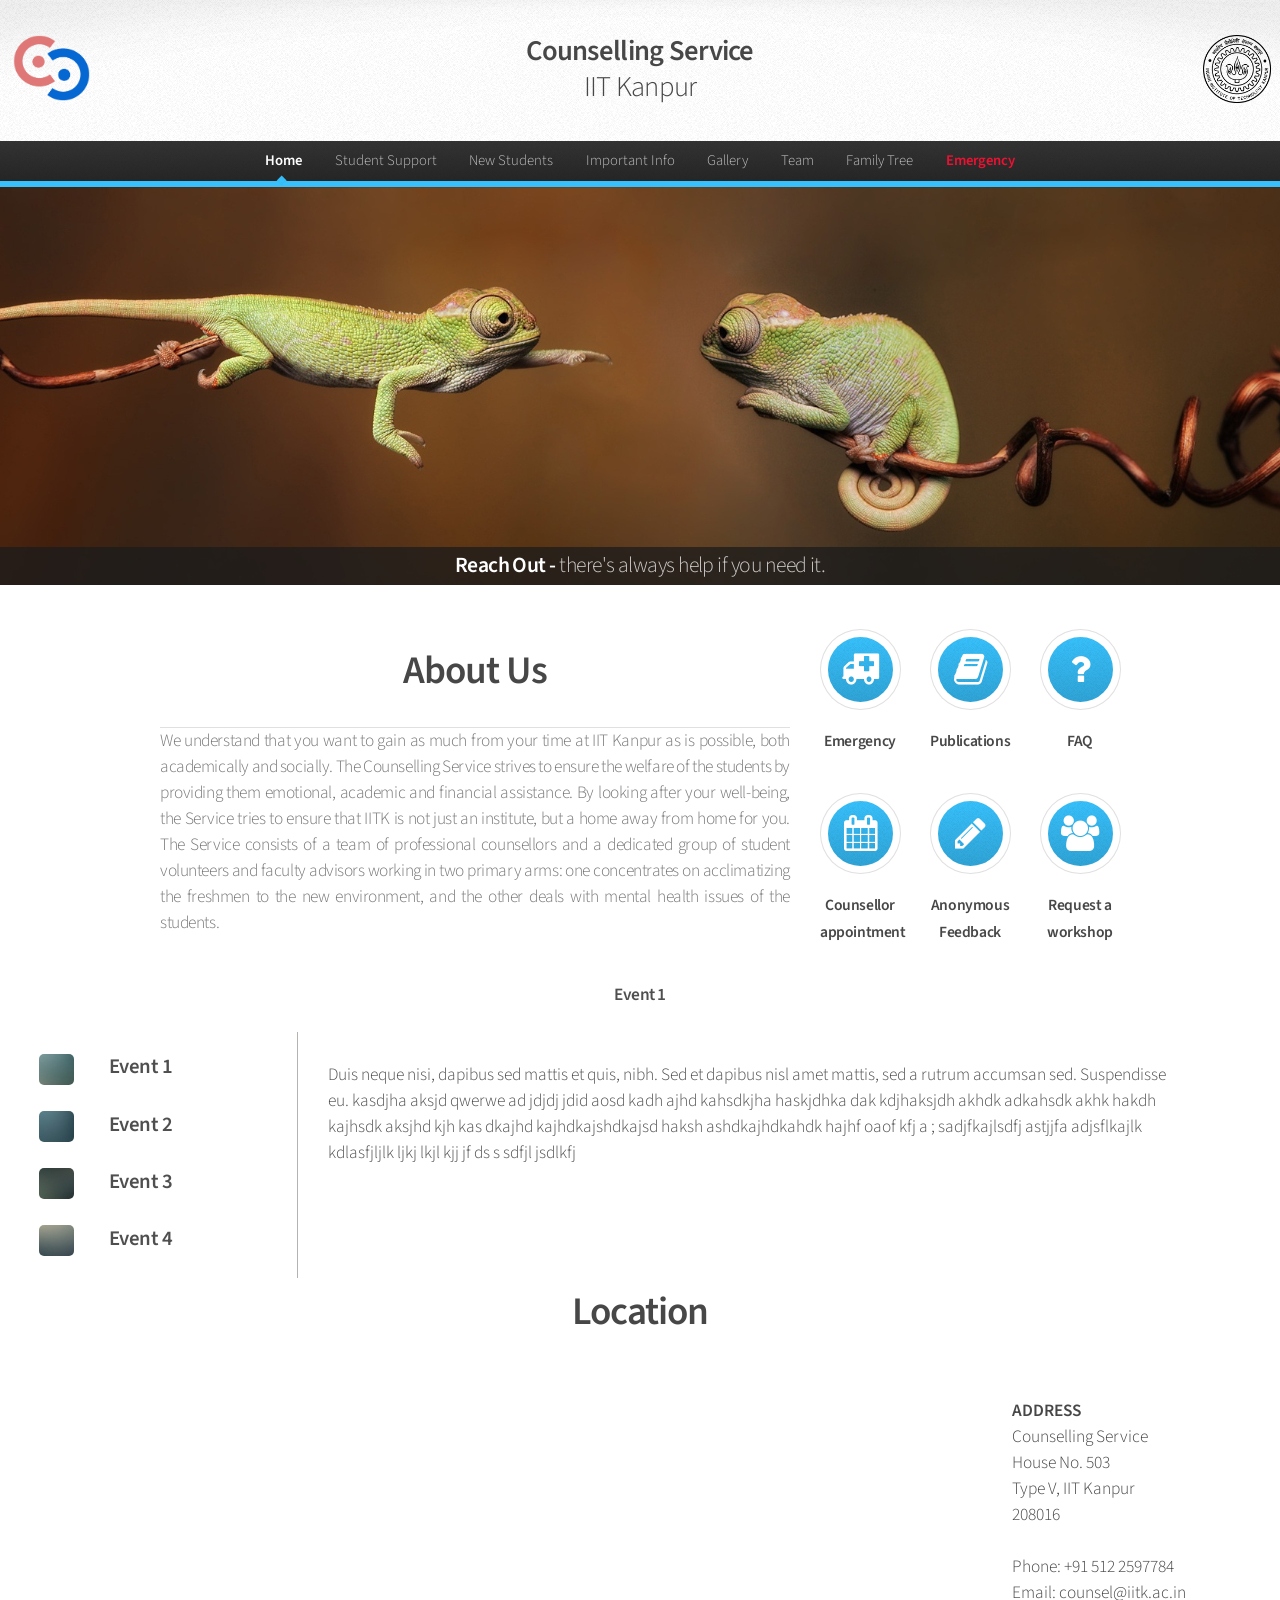
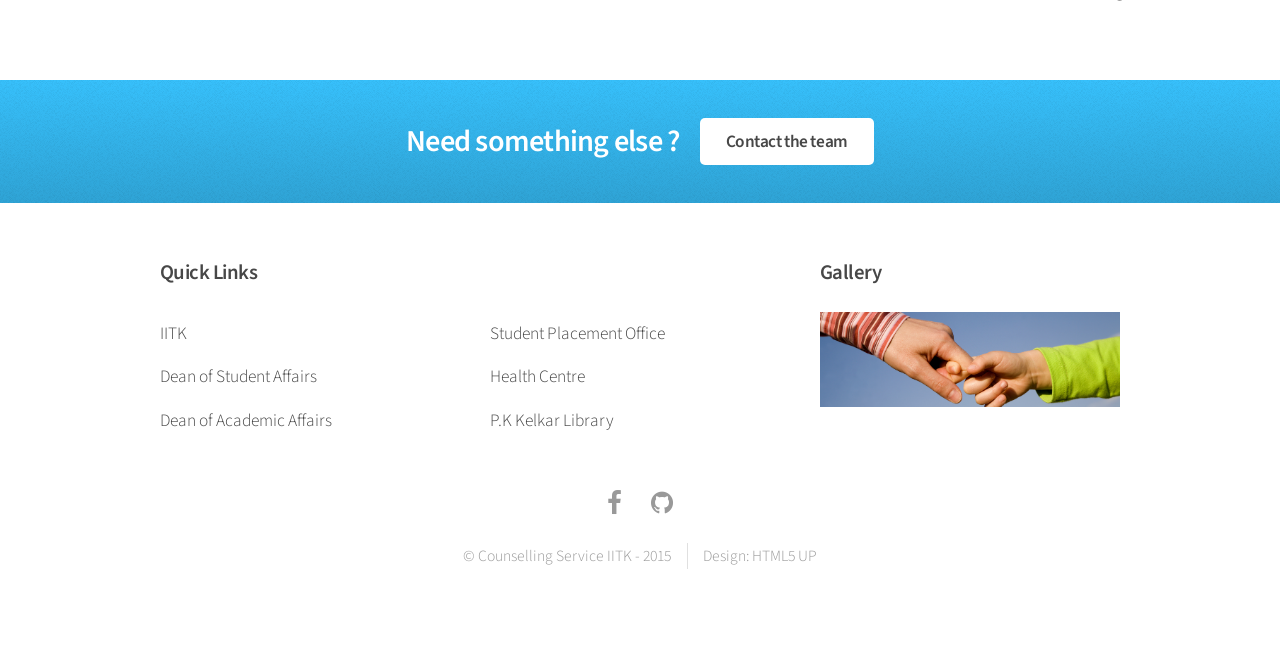
==== commit 59a62145: "Added team photo to index. Minor changes to team.html" ====
--- a/index.html
+++ b/index.html
@@ -36,10 +36,18 @@
 			    });
 			 $("#new").mouseover(function(){
 				  $("#banner").css("opacity","0");
-		          $("#banner").css("background-image", "url('images/new.jpg')");
+				  $("#banner").css("background-image", "url('images/new.jpg')");
 				  $("#banner header").html('<h2><em>Get started on your next</em> adventure</h2>');  
 				  $("#banner").stop().animate({ opacity: 1 }, 1000);
 			    });
+
+			$("#team").mouseover(function(){
+				  $("#banner").css("opacity","0");
+				  $("#banner").css("background-image", "url('images/team.jpg')");
+				  $("#banner header").html('<h2><em>We are always here for</em> you</h2>');  
+				  $("#banner").stop().animate({ opacity: 1 }, 1000);
+			    });
+
 			 var current = "#E_1"
 			 $(".E1").mouseover(function(){
 			 	$(current).removeClass("acti");
@@ -147,7 +155,7 @@
 						    </ul>
 						</li>
 						<li><a href="#">Gallery</a></li>
-						<li><a href="#">Team</a></li>
+						<li id = "team"><a href="team.html">Team</a></li>
 						<li><a href="family_tree/index.html">Family Tree</a></li>
 						<li><b><a href="#" style ="color:#ee1132">Emergency</a></b></li>
 					    
